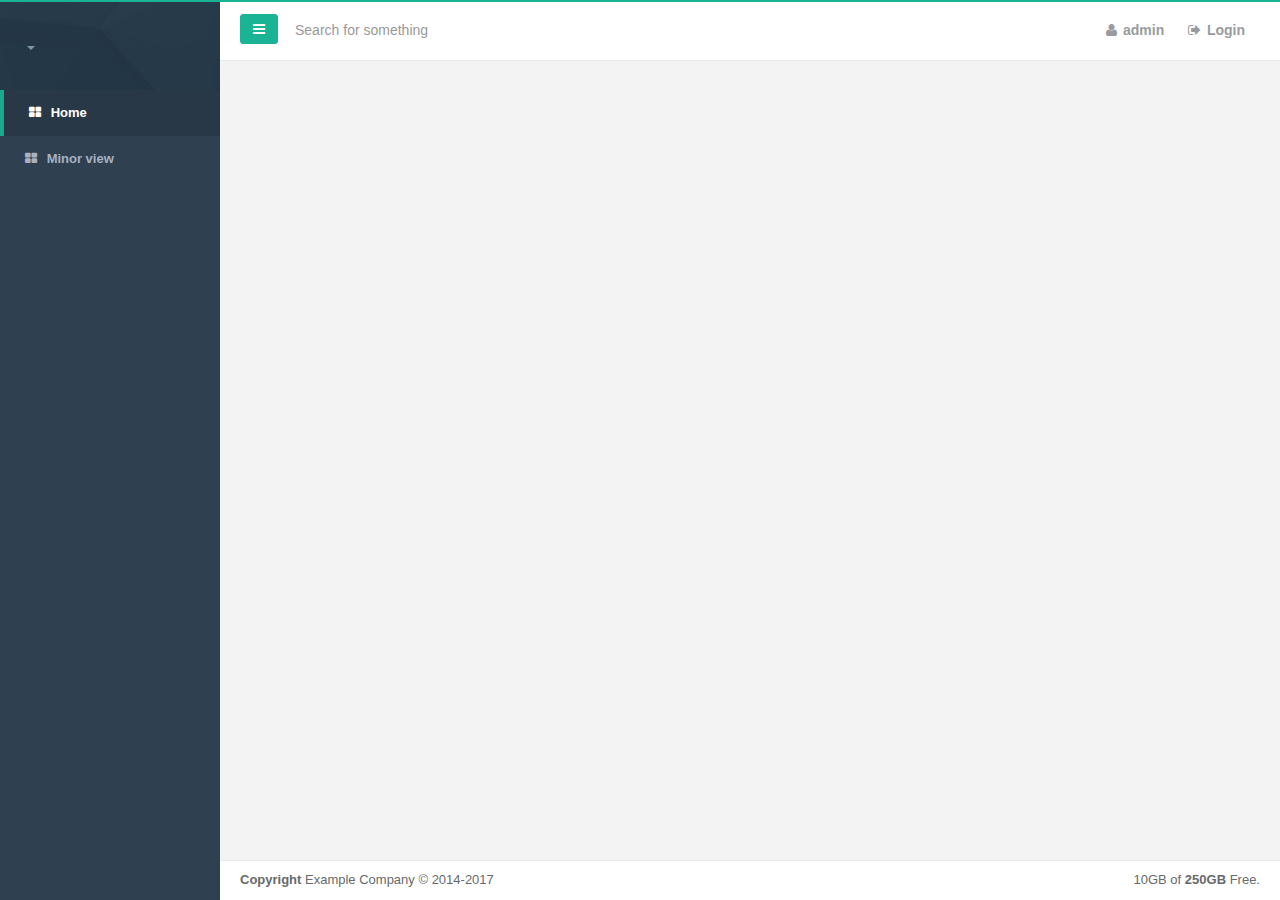
==== index.html @ 2850ce8e "161121" ====
<!doctype html>
<html lang="en">
<head>

<script src="https://apis.google.com/js/platform.js" async defer></script>
<link href="css/plugins/datapicker/datepicker3.css" rel="stylesheet">
    <meta charset="utf-8">
	<meta http-equiv="X-UA-Compatible" content="IE=edge">
    

    <title>CRM | Main view</title>

    <link href="css/bootstrap.min.css" rel="stylesheet">
    <link href="font-awesome/css/font-awesome.css" rel="stylesheet">

    <link href="css/animate.css" rel="stylesheet">
    <link href="css/style.css" rel="stylesheet">
</head>

<body>

<div id="wrapper">
    <nav class="navbar-default navbar-static-side" role="navigation">
        <div class="sidebar-collapse">
            <ul class="nav metismenu" id="side-menu">
                <li class="nav-header">
                    <div class="dropdown profile-element">
                            <a data-toggle="dropdown" class="dropdown-toggle" href="#">
                            <span class="clear"> <span class="block m-t-xs"> <strong class="font-bold" id="userName"></strong>
                             </span> <span class="text-muted text-xs block" id="eMail"> <b class="caret"></b></span> </span> </a>
                            <ul class="dropdown-menu animated fadeInRight m-t-xs">
                                <li id="signButton1"><a data-toggle="modal" data-target="#myModal">Login</a></li>
                            </ul>
                    </div>
                    <div class="logo-element">
                        CRM
                    </div>
                </li>
                <li class="active">
                    <a onclick="main()"><i class="fa fa-th-large"></i> <span class="nav-label">Home</span></a>
                </li>
                <li>
                    <a onclick="minor()"><i class="fa fa-th-large"></i> <span class="nav-label">Minor view</span> </a>
                </li>
            </ul>

        </div>
    </nav>

    <div id="page-wrapper" class="gray-bg">
        <div class="row border-bottom">
            <nav class="navbar navbar-static-top white-bg" role="navigation" style="margin-bottom: 0">
                <div class="navbar-header">
                    <a class="navbar-minimalize minimalize-styl-2 btn btn-primary " href="#"><i class="fa fa-bars"></i> </a>
                    <form role="search" class="navbar-form-custom" method="post" action="#">
                        <div class="form-group">
                            <input type="text" placeholder="Search for something" class="form-control" name="top-search" id="top-search">
                        </div>
                    </form>
                </div>
                <ul class="nav navbar-top-links navbar-right">
                	<li id="adminButton">
                		<a onclick="admin()">
                			<i class="fa fa-user"></i>admin
                		</a>
                	</li>
                    <li id="signButton">
                        <a data-toggle="modal" data-target="#myModal" id="signButton">
                        	<i class="fa fa-sign-out"></i>Login
                        </a>
                    </li>
                </ul>
            </nav>
        </div>
        <div class="wrapper wrapper-content animated fadeInRight">
            <div id="bodyPage"></div>
        </div>
        <div class="footer">
            <div class="pull-right">
                10GB of <strong>250GB</strong> Free.
            </div>
            <div>
                <strong>Copyright</strong> Example Company &copy; 2014-2017
            </div>
        </div>
		<div id="snackbar">로그아웃 되었습니다.</div>
    </div>
    
  <!-- Login Modal -->
  <div class="modal fade" id="myModal" role="dialog">
    <div class="modal-dialog">
      <!-- Modal content-->
      <div class="modal-content">
        <div class="modal-header">
          <button type="button" class="close" data-dismiss="modal">&times;</button>
          <h4 class="modal-title">Login</h4>
        </div>
		  <div class="middle-box text-center loginscreen animated fadeInDown">
		      <div>
		          <div>
		              <h1 class="logo-name glyphicon glyphicon-info-sign"></h1>
		          </div>
		          <h3>Welcome to CRM</h3>
	              <button onclick="signIn()" class="btn btn-primary block full-width m-b"><i class="fa fa-google"></i>oogle Login</button>
		      </div>
		  </div>
	      <div class="modal-footer">
	        <button type="button" class="btn btn-default" data-dismiss="modal">Close</button>
	      </div>
      </div>
      
    </div>
  </div>
  
  <!-- Register Modal -->
  
  <div class="modal fade" id="myModal1" role="dialog">
    <div class="modal-dialog">
      <!-- Modal content-->
      
      <div class="modal-content">
        <div class="modal-header">
          <button type="button" class="close" data-dismiss="modal">&times;</button>
          <h4 class="modal-title">Register</h4>
        </div>
		  <div id="modal-body" class="middle-box text-center loginscreen  animated fadeInDown">
        <div>
            <form id="registerForm" class="m-t" role="form">
            	<div class="form-group">
                    <img id="profileImg" class="img-circle" src="" />
                </div>
                <div class="form-group">
                    <input id="usernameInput" type="text" class="form-control" placeholder="이름" readonly>
                </div>
                <div class="form-group">
                    <input id="emailInput" type="email" class="form-control" placeholder="이메일" readonly>
                </div>
                <div class="form-group">
                    <input id="nickname" type="text" class="form-control" placeholder="사내닉네임" required>
                </div>
			 	<div class="form-group">
			 	<div class="btn-group">
			 		<input id="department" type="text" class="form-control" placeholder="부서(*)"  required>
					<button data-toggle="dropdown" class="btn btn-default dropdown-toggle">선택 <span class="caret"></span></button>
                    <ul id="department1" class="dropdown-menu">
                        <li><a id="departmentList"></a></li>
                    </ul>			 		
                </div>
                </div>
                <div class="form-group">
                <div class="btn-group">
			 		<input id="job" type="text" class="form-control" placeholder="직책(*)"  required>
			 		<button data-toggle="dropdown" class="btn btn-default dropdown-toggle">선택 <span class="caret"></span></button>
                    <ul id="job1" class="dropdown-menu">
                        <li><a id="jobList"></a></li>
                    </ul>
                </div>
                </div>
                <div class="form-group">
                    <input id="extension" type="text" class="form-control" placeholder="내선번호(*)" required>
                </div>
                <div class="form-group">
                    <input id="phone" type="text" class="form-control" data-mask="(999) 9999-9999" placeholder="휴대전화(*)" required>
                </div>
                <div class="form-group">
                    <input id="call" type="text" class="form-control" data-mask="(999) 9999-9999" placeholder="전화번호(*)" required>
                </div>
                <div class="form-group">
                    <input id="emergency" type="text" class="form-control" data-mask="(999) 9999-9999" placeholder="비상연락처">
                </div>
                <div class="form-group">
                   	<input type="text" class="form-control" id="sample6_address" placeholder="주소">
					<input type="text" class="w-150 form-control" id="sample6_address2" placeholder="상세주소">
					<button id="address" onclick="sample6_execDaumPostcode()" class="btn btn-default" type="button">
					<i class="fa fa-search"></i>&nbsp;&nbsp;주소검색</button>
                </div>
                <div class="form-group" id="data_1">
				    <div class="input-group date" id="calendar">
				        <span class="input-group-addon"><i class="fa fa-calendar"></i></span><input id="join" type="text" class="form-control" value="03/04/2014">
				    </div>
				</div>
                <div class="form-group">
                    <div class="btn-group">
                       <button data-toggle="dropdown" class="w-150 btn btn-default dropdown-toggle">년도 <span class="caret"></span></button>
                       <ul id="year" class="dropdown-menu">
                           <li><a href="#"></a></li>
                       </ul>
                   </div>
                   <div class="btn-group">
                       <button data-toggle="dropdown" class="btn btn-default dropdown-toggle">월 <span class="caret"></span></button>
                       <ul id="month" class="dropdown-menu">
                           <li><a href="#"></a></li>
                       </ul>
                   </div>
                   <div class="btn-group">
                       <button data-toggle="dropdown" class="btn btn-default dropdown-toggle">일 <span class="caret"></span></button>
                       <ul id="day" class="dropdown-menu">
                           <li><a href="#"></a></li>
                       </ul>
                   </div>
                </div>
                <input type="button" id="registerBtn" class="btn btn-primary block full-width m-b" value="Register">
            </form>
        </div>
    </div>
	      <div class="modal-footer">
	        <button type="button" class="btn btn-default" data-dismiss="modal">Close</button>
	      </div>
      </div>
      
    </div>
  </div>
</div>


<!-- Mainly scripts -->
<script src="js/jquery-2.1.1.js"></script>
<script src="js/bootstrap.min.js"></script>
<script src="js/plugins/metisMenu/jquery.metisMenu.js"></script>
<script src="js/plugins/pace/pace.min.js"></script>
<script src="js/plugins/slimscroll/jquery.slimscroll.min.js"></script>
<script src="js/jquery-ui.custom.min.js"></script>
<script src="js/jquery-ui-1.10.4.min.js"></script>

<!-- Custom and plugin javascript -->
<script src="js/inspinia.js"></script>
<script src="js/plugins/pace/pace.min.js"></script>

<!-- datepicker -->
<script src="js/plugins/datapicker/bootstrap-datepicker.js"></script>

<!-- Date range use moment.js same as full calendar plugin -->
<script src="js/plugins/fullcalendar/moment.min.js"></script>

<!-- Date range picker -->
<script src="js/plugins/daterangepicker/daterangepicker.js"></script>

<script type="text/javascript">
$('#data_1 .input-group.date').datepicker({
    todayBtn: "linked",
    keyboardNavigation: false,
    forceParse: false,
    calendarWeeks: true,
    autoclose: true
});

$('input[name="daterange"]').daterangepicker();
</script>

<script src="https://www.gstatic.com/firebasejs/3.6.0/firebase.js"></script>
<script>
  // Initialize Firebase
  var config = {
    apiKey: "AIzaSyBSXRDrVzqppOGW-eZZN5IyHdeZcKjUxR8",
    authDomain: "crmapp-32675.firebaseapp.com",
    databaseURL: "https://crmapp-32675.firebaseio.com",
    storageBucket: "crmapp-32675.appspot.com",
    messagingSenderId: "805712434179"
  };
  firebase.initializeApp(config);
</script>

<!-- daum 주소찾기 -->
<script src="https://spi.maps.daum.net/imap/map_js_init/postcode.v2.js"></script>

<!-- input mask -->
<script src="js/plugins/jasny/jasny-bootstrap.min.js"></script>
</body>
</html>
---- css/plugins/datapicker/datepicker3.css ----
/*!
 * Datepicker for Bootstrap
 *
 * Copyright 2012 Stefan Petre
 * Improvements by Andrew Rowls
 * Licensed under the Apache License v2.0
 * http://www.apache.org/licenses/LICENSE-2.0
 *
 */
.datepicker {
  padding: 4px;
  border-radius: 4px;
  direction: ltr;
  /*.dow {
		border-top: 1px solid #ddd !important;
	}*/
}
.datepicker-inline {
  width: 220px;
}
.datepicker.datepicker-rtl {
  direction: rtl;
}
.datepicker.datepicker-rtl table tr td span {
  float: right;
}
.datepicker-dropdown {
  top: 0;
  left: 0;
}
.datepicker-dropdown:before {
  content: '';
  display: inline-block;
  border-left: 7px solid transparent;
  border-right: 7px solid transparent;
  border-bottom: 7px solid #ccc;
  border-top: 0;
  border-bottom-color: rgba(0, 0, 0, 0.2);
  position: absolute;
}
.datepicker-dropdown:after {
  content: '';
  display: inline-block;
  border-left: 6px solid transparent;
  border-right: 6px solid transparent;
  border-bottom: 6px solid #fff;
  border-top: 0;
  position: absolute;
}
.datepicker-dropdown.datepicker-orient-left:before {
  left: 6px;
}
.datepicker-dropdown.datepicker-orient-left:after {
  left: 7px;
}
.datepicker-dropdown.datepicker-orient-right:before {
  right: 6px;
}
.datepicker-dropdown.datepicker-orient-right:after {
  right: 7px;
}
.datepicker-dropdown.datepicker-orient-top:before {
  top: -7px;
}
.datepicker-dropdown.datepicker-orient-top:after {
  top: -6px;
}
.datepicker-dropdown.datepicker-orient-bottom:before {
  bottom: -7px;
  border-bottom: 0;
  border-top: 7px solid #999;
}
.datepicker-dropdown.datepicker-orient-bottom:after {
  bottom: -6px;
  border-bottom: 0;
  border-top: 6px solid #fff;
}
.datepicker > div {
  display: none;
}
.datepicker.days div.datepicker-days {
  display: block;
}
.datepicker.months div.datepicker-months {
  display: block;
}
.datepicker.years div.datepicker-years {
  display: block;
}
.datepicker table {
  margin: 0;
  -webkit-touch-callout: none;
  -webkit-user-select: none;
  -khtml-user-select: none;
  -moz-user-select: none;
  -ms-user-select: none;
  user-select: none;
}
.datepicker table tr td,
.datepicker table tr th {
  text-align: center;
  width: 30px;
  height: 30px;
  border-radius: 4px;
  border: none;
}
.table-striped .datepicker table tr td,
.table-striped .datepicker table tr th {
  background-color: transparent;
}
.datepicker table tr td.day:hover,
.datepicker table tr td.day.focused {
  background: #eeeeee;
  cursor: pointer;
}
.datepicker table tr td.old,
.datepicker table tr td.new {
  color: #999999;
}
.datepicker table tr td.disabled,
.datepicker table tr td.disabled:hover {
  background: none;
  color: #999999;
  cursor: default;
}
.datepicker table tr td.today,
.datepicker table tr td.today:hover,
.datepicker table tr td.today.disabled,
.datepicker table tr td.today.disabled:hover {
  color: #000000;
  background-color: #ffdb99;
  border-color: #ffb733;
}
.datepicker table tr td.today:hover,
.datepicker table tr td.today:hover:hover,
.datepicker table tr td.today.disabled:hover,
.datepicker table tr td.today.disabled:hover:hover,
.datepicker table tr td.today:focus,
.datepicker table tr td.today:hover:focus,
.datepicker table tr td.today.disabled:focus,
.datepicker table tr td.today.disabled:hover:focus,
.datepicker table tr td.today:active,
.datepicker table tr td.today:hover:active,
.datepicker table tr td.today.disabled:active,
.datepicker table tr td.today.disabled:hover:active,
.datepicker table tr td.today.active,
.datepicker table tr td.today:hover.active,
.datepicker table tr td.today.disabled.active,
.datepicker table tr td.today.disabled:hover.active,
.open .dropdown-toggle.datepicker table tr td.today,
.open .dropdown-toggle.datepicker table tr td.today:hover,
.open .dropdown-toggle.datepicker table tr td.today.disabled,
.open .dropdown-toggle.datepicker table tr td.today.disabled:hover {
  color: #000000;
  background-color: #ffcd70;
  border-color: #f59e00;
}
.datepicker table tr td.today:active,
.datepicker table tr td.today:hover:active,
.datepicker table tr td.today.disabled:active,
.datepicker table tr td.today.disabled:hover:active,
.datepicker table tr td.today.active,
.datepicker table tr td.today:hover.active,
.datepicker table tr td.today.disabled.active,
.datepicker table tr td.today.disabled:hover.active,
.open .dropdown-toggle.datepicker table tr td.today,
.open .dropdown-toggle.datepicker table tr td.today:hover,
.open .dropdown-toggle.datepicker table tr td.today.disabled,
.open .dropdown-toggle.datepicker table tr td.today.disabled:hover {
  background-image: none;
}
.datepicker table tr td.today.disabled,
.datepicker table tr td.today:hover.disabled,
.datepicker table tr td.today.disabled.disabled,
.datepicker table tr td.today.disabled:hover.disabled,
.datepicker table tr td.today[disabled],
.datepicker table tr td.today:hover[disabled],
.datepicker table tr td.today.disabled[disabled],
.datepicker table tr td.today.disabled:hover[disabled],
fieldset[disabled] .datepicker table tr td.today,
fieldset[disabled] .datepicker table tr td.today:hover,
fieldset[disabled] .datepicker table tr td.today.disabled,
fieldset[disabled] .datepicker table tr td.today.disabled:hover,
.datepicker table tr td.today.disabled:hover,
.datepicker table tr td.today:hover.disabled:hover,
.datepicker table tr td.today.disabled.disabled:hover,
.datepicker table tr td.today.disabled:hover.disabled:hover,
.datepicker table tr td.today[disabled]:hover,
.datepicker table tr td.today:hover[disabled]:hover,
.datepicker table tr td.today.disabled[disabled]:hover,
.datepicker table tr td.today.disabled:hover[disabled]:hover,
fieldset[disabled] .datepicker table tr td.today:hover,
fieldset[disabled] .datepicker table tr td.today:hover:hover,
fieldset[disabled] .datepicker table tr td.today.disabled:hover,
fieldset[disabled] .datepicker table tr td.today.disabled:hover:hover,
.datepicker table tr td.today.disabled:focus,
.datepicker table tr td.today:hover.disabled:focus,
.datepicker table tr td.today.disabled.disabled:focus,
.datepicker table tr td.today.disabled:hover.disabled:focus,
.datepicker table tr td.today[disabled]:focus,
.datepicker table tr td.today:hover[disabled]:focus,
.datepicker table tr td.today.disabled[disabled]:focus,
.datepicker table tr td.today.disabled:hover[disabled]:focus,
fieldset[disabled] .datepicker table tr td.today:focus,
fieldset[disabled] .datepicker table tr td.today:hover:focus,
fieldset[disabled] .datepicker table tr td.today.disabled:focus,
fieldset[disabled] .datepicker table tr td.today.disabled:hover:focus,
.datepicker table tr td.today.disabled:active,
.datepicker table tr td.today:hover.disabled:active,
.datepicker table tr td.today.disabled.disabled:active,
.datepicker table tr td.today.disabled:hover.disabled:active,
.datepicker table tr td.today[disabled]:active,
.datepicker table tr td.today:hover[disabled]:active,
.datepicker table tr td.today.disabled[disabled]:active,
.datepicker table tr td.today.disabled:hover[disabled]:active,
fieldset[disabled] .datepicker table tr td.today:active,
fieldset[disabled] .datepicker table tr td.today:hover:active,
fieldset[disabled] .datepicker table tr td.today.disabled:active,
fieldset[disabled] .datepicker table tr td.today.disabled:hover:active,
.datepicker table tr td.today.disabled.active,
.datepicker table tr td.today:hover.disabled.active,
.datepicker table tr td.today.disabled.disabled.active,
.datepicker table tr td.today.disabled:hover.disabled.active,
.datepicker table tr td.today[disabled].active,
.datepicker table tr td.today:hover[disabled].active,
.datepicker table tr td.today.disabled[disabled].active,
.datepicker table tr td.today.disabled:hover[disabled].active,
fieldset[disabled] .datepicker table tr td.today.active,
fieldset[disabled] .datepicker table tr td.today:hover.active,
fieldset[disabled] .datepicker table tr td.today.disabled.active,
fieldset[disabled] .datepicker table tr td.today.disabled:hover.active {
  background-color: #ffdb99;
  border-color: #ffb733;
}
.datepicker table tr td.today:hover:hover {
  color: #000;
}
.datepicker table tr td.today.active:hover {
  color: #fff;
}
.datepicker table tr td.range,
.datepicker table tr td.range:hover,
.datepicker table tr td.range.disabled,
.datepicker table tr td.range.disabled:hover {
  background: #eeeeee;
  border-radius: 0;
}
.datepicker table tr td.range.today,
.datepicker table tr td.range.today:hover,
.datepicker table tr td.range.today.disabled,
.datepicker table tr td.range.today.disabled:hover {
  color: #000000;
  background-color: #f7ca77;
  border-color: #f1a417;
  border-radius: 0;
}
.datepicker table tr td.range.today:hover,
.datepicker table tr td.range.today:hover:hover,
.datepicker table tr td.range.today.disabled:hover,
.datepicker table tr td.range.today.disabled:hover:hover,
.datepicker table tr td.range.today:focus,
.datepicker table tr td.range.today:hover:focus,
.datepicker table tr td.range.today.disabled:focus,
.datepicker table tr td.range.today.disabled:hover:focus,
.datepicker table tr td.range.today:active,
.datepicker table tr td.range.today:hover:active,
.datepicker table tr td.range.today.disabled:active,
.datepicker table tr td.range.today.disabled:hover:active,
.datepicker table tr td.range.today.active,
.datepicker table tr td.range.today:hover.active,
.datepicker table tr td.range.today.disabled.active,
.datepicker table tr td.range.today.disabled:hover.active,
.open .dropdown-toggle.datepicker table tr td.range.today,
.open .dropdown-toggle.datepicker table tr td.range.today:hover,
.open .dropdown-toggle.datepicker table tr td.range.today.disabled,
.open .dropdown-toggle.datepicker table tr td.range.today.disabled:hover {
  color: #000000;
  background-color: #f4bb51;
  border-color: #bf800c;
}
.datepicker table tr td.range.today:active,
.datepicker table tr td.range.today:hover:active,
.datepicker table tr td.range.today.disabled:active,
.datepicker table tr td.range.today.disabled:hover:active,
.datepicker table tr td.range.today.active,
.datepicker table tr td.range.today:hover.active,
.datepicker table tr td.range.today.disabled.active,
.datepicker table tr td.range.today.disabled:hover.active,
.open .dropdown-toggle.datepicker table tr td.range.today,
.open .dropdown-toggle.datepicker table tr td.range.today:hover,
.open .dropdown-toggle.datepicker table tr td.range.today.disabled,
.open .dropdown-toggle.datepicker table tr td.range.today.disabled:hover {
  background-image: none;
}
.datepicker table tr td.range.today.disabled,
.datepicker table tr td.range.today:hover.disabled,
.datepicker table tr td.range.today.disabled.disabled,
.datepicker table tr td.range.today.disabled:hover.disabled,
.datepicker table tr td.range.today[disabled],
.datepicker table tr td.range.today:hover[disabled],
.datepicker table tr td.range.today.disabled[disabled],
.datepicker table tr td.range.today.disabled:hover[disabled],
fieldset[disabled] .datepicker table tr td.range.today,
fieldset[disabled] .datepicker table tr td.range.today:hover,
fieldset[disabled] .datepicker table tr td.range.today.disabled,
fieldset[disabled] .datepicker table tr td.range.today.disabled:hover,
.datepicker table tr td.range.today.disabled:hover,
.datepicker table tr td.range.today:hover.disabled:hover,
.datepicker table tr td.range.today.disabled.disabled:hover,
.datepicker table tr td.range.today.disabled:hover.disabled:hover,
.datepicker table tr td.range.today[disabled]:hover,
.datepicker table tr td.range.today:hover[disabled]:hover,
.datepicker table tr td.range.today.disabled[disabled]:hover,
.datepicker table tr td.range.today.disabled:hover[disabled]:hover,
fieldset[disabled] .datepicker table tr td.range.today:hover,
fieldset[disabled] .datepicker table tr td.range.today:hover:hover,
fieldset[disabled] .datepicker table tr td.range.today.disabled:hover,
fieldset[disabled] .datepicker table tr td.range.today.disabled:hover:hover,
.datepicker table tr td.range.today.disabled:focus,
.datepicker table tr td.range.today:hover.disabled:focus,
.datepicker table tr td.range.today.disabled.disabled:focus,
.datepicker table tr td.range.today.disabled:hover.disabled:focus,
.datepicker table tr td.range.today[disabled]:focus,
.datepicker table tr td.range.today:hover[disabled]:focus,
.datepicker table tr td.range.today.disabled[disabled]:focus,
.datepicker table tr td.range.today.disabled:hover[disabled]:focus,
fieldset[disabled] .datepicker table tr td.range.today:focus,
fieldset[disabled] .datepicker table tr td.range.today:hover:focus,
fieldset[disabled] .datepicker table tr td.range.today.disabled:focus,
fieldset[disabled] .datepicker table tr td.range.today.disabled:hover:focus,
.datepicker table tr td.range.today.disabled:active,
.datepicker table tr td.range.today:hover.disabled:active,
.datepicker table tr td.range.today.disabled.disabled:active,
.datepicker table tr td.range.today.disabled:hover.disabled:active,
.datepicker table tr td.range.today[disabled]:active,
.datepicker table tr td.range.today:hover[disabled]:active,
.datepicker table tr td.range.today.disabled[disabled]:active,
.datepicker table tr td.range.today.disabled:hover[disabled]:active,
fieldset[disabled] .datepicker table tr td.range.today:active,
fieldset[disabled] .datepicker table tr td.range.today:hover:active,
fieldset[disabled] .datepicker table tr td.range.today.disabled:active,
fieldset[disabled] .datepicker table tr td.range.today.disabled:hover:active,
.datepicker table tr td.range.today.disabled.active,
.datepicker table tr td.range.today:hover.disabled.active,
.datepicker table tr td.range.today.disabled.disabled.active,
.datepicker table tr td.range.today.disabled:hover.disabled.active,
.datepicker table tr td.range.today[disabled].active,
.datepicker table tr td.range.today:hover[disabled].active,
.datepicker table tr td.range.today.disabled[disabled].active,
.datepicker table tr td.range.today.disabled:hover[disabled].active,
fieldset[disabled] .datepicker table tr td.range.today.active,
fieldset[disabled] .datepicker table tr td.range.today:hover.active,
fieldset[disabled] .datepicker table tr td.range.today.disabled.active,
fieldset[disabled] .datepicker table tr td.range.today.disabled:hover.active {
  background-color: #f7ca77;
  border-color: #f1a417;
}
.datepicker table tr td.selected,
.datepicker table tr td.selected:hover,
.datepicker table tr td.selected.disabled,
.datepicker table tr td.selected.disabled:hover {
  color: #ffffff;
  background-color: #999999;
  border-color: #555555;
  text-shadow: 0 -1px 0 rgba(0, 0, 0, 0.25);
}
.datepicker table tr td.selected:hover,
.datepicker table tr td.selected:hover:hover,
.datepicker table tr td.selected.disabled:hover,
.datepicker table tr td.selected.disabled:hover:hover,
.datepicker table tr td.selected:focus,
.datepicker table tr td.selected:hover:focus,
.datepicker table tr td.selected.disabled:focus,
.datepicker table tr td.selected.disabled:hover:focus,
.datepicker table tr td.selected:active,
.datepicker table tr td.selected:hover:active,
.datepicker table tr td.selected.disabled:active,
.datepicker table tr td.selected.disabled:hover:active,
.datepicker table tr td.selected.active,
.datepicker table tr td.selected:hover.active,
.datepicker table tr td.selected.disabled.active,
.datepicker table tr td.selected.disabled:hover.active,
.open .dropdown-toggle.datepicker table tr td.selected,
.open .dropdown-toggle.datepicker table tr td.selected:hover,
.open .dropdown-toggle.datepicker table tr td.selected.disabled,
.open .dropdown-toggle.datepicker table tr td.selected.disabled:hover {
  color: #ffffff;
  background-color: #858585;
  border-color: #373737;
}
.datepicker table tr td.selected:active,
.datepicker table tr td.selected:hover:active,
.datepicker table tr td.selected.disabled:active,
.datepicker table tr td.selected.disabled:hover:active,
.datepicker table tr td.selected.active,
.datepicker table tr td.selected:hover.active,
.datepicker table tr td.selected.disabled.active,
.datepicker table tr td.selected.disabled:hover.active,
.open .dropdown-toggle.datepicker table tr td.selected,
.open .dropdown-toggle.datepicker table tr td.selected:hover,
.open .dropdown-toggle.datepicker table tr td.selected.disabled,
.open .dropdown-toggle.datepicker table tr td.selected.disabled:hover {
  background-image: none;
}
.datepicker table tr td.selected.disabled,
.datepicker table tr td.selected:hover.disabled,
.datepicker table tr td.selected.disabled.disabled,
.datepicker table tr td.selected.disabled:hover.disabled,
.datepicker table tr td.selected[disabled],
.datepicker table tr td.selected:hover[disabled],
.datepicker table tr td.selected.disabled[disabled],
.datepicker table tr td.selected.disabled:hover[disabled],
fieldset[disabled] .datepicker table tr td.selected,
fieldset[disabled] .datepicker table tr td.selected:hover,
fieldset[disabled] .datepicker table tr td.selected.disabled,
fieldset[disabled] .datepicker table tr td.selected.disabled:hover,
.datepicker table tr td.selected.disabled:hover,
.datepicker table tr td.selected:hover.disabled:hover,
.datepicker table tr td.selected.disabled.disabled:hover,
.datepicker table tr td.selected.disabled:hover.disabled:hover,
.datepicker table tr td.selected[disabled]:hover,
.datepicker table tr td.selected:hover[disabled]:hover,
.datepicker table tr td.selected.disabled[disabled]:hover,
.datepicker table tr td.selected.disabled:hover[disabled]:hover,
fieldset[disabled] .datepicker table tr td.selected:hover,
fieldset[disabled] .datepicker table tr td.selected:hover:hover,
fieldset[disabled] .datepicker table tr td.selected.disabled:hover,
fieldset[disabled] .datepicker table tr td.selected.disabled:hover:hover,
.datepicker table tr td.selected.disabled:focus,
.datepicker table tr td.selected:hover.disabled:focus,
.datepicker table tr td.selected.disabled.disabled:focus,
.datepicker table tr td.selected.disabled:hover.disabled:focus,
.datepicker table tr td.selected[disabled]:focus,
.datepicker table tr td.selected:hover[disabled]:focus,
.datepicker table tr td.selected.disabled[disabled]:focus,
.datepicker table tr td.selected.disabled:hover[disabled]:focus,
fieldset[disabled] .datepicker table tr td.selected:focus,
fieldset[disabled] .datepicker table tr td.selected:hover:focus,
fieldset[disabled] .datepicker table tr td.selected.disabled:focus,
fieldset[disabled] .datepicker table tr td.selected.disabled:hover:focus,
.datepicker table tr td.selected.disabled:active,
.datepicker table tr td.selected:hover.disabled:active,
.datepicker table tr td.selected.disabled.disabled:active,
.datepicker table tr td.selected.disabled:hover.disabled:active,
.datepicker table tr td.selected[disabled]:active,
.datepicker table tr td.selected:hover[disabled]:active,
.datepicker table tr td.selected.disabled[disabled]:active,
.datepicker table tr td.selected.disabled:hover[disabled]:active,
fieldset[disabled] .datepicker table tr td.selected:active,
fieldset[disabled] .datepicker table tr td.selected:hover:active,
fieldset[disabled] .datepicker table tr td.selected.disabled:active,
fieldset[disabled] .datepicker table tr td.selected.disabled:hover:active,
.datepicker table tr td.selected.disabled.active,
.datepicker table tr td.selected:hover.disabled.active,
.datepicker table tr td.selected.disabled.disabled.active,
.datepicker table tr td.selected.disabled:hover.disabled.active,
.datepicker table tr td.selected[disabled].active,
.datepicker table tr td.selected:hover[disabled].active,
.datepicker table tr td.selected.disabled[disabled].active,
.datepicker table tr td.selected.disabled:hover[disabled].active,
fieldset[disabled] .datepicker table tr td.selected.active,
fieldset[disabled] .datepicker table tr td.selected:hover.active,
fieldset[disabled] .datepicker table tr td.selected.disabled.active,
fieldset[disabled] .datepicker table tr td.selected.disabled:hover.active {
  background-color: #999999;
  border-color: #555555;
}
.datepicker table tr td.active,
.datepicker table tr td.active:hover,
.datepicker table tr td.active.disabled,
.datepicker table tr td.active.disabled:hover {
  color: #ffffff;
  background-color: #428bca;
  border-color: #357ebd;
  text-shadow: 0 -1px 0 rgba(0, 0, 0, 0.25);
}
.datepicker table tr td.active:hover,
.datepicker table tr td.active:hover:hover,
.datepicker table tr td.active.disabled:hover,
.datepicker table tr td.active.disabled:hover:hover,
.datepicker table tr td.active:focus,
.datepicker table tr td.active:hover:focus,
.datepicker table tr td.active.disabled:focus,
.datepicker table tr td.active.disabled:hover:focus,
.datepicker table tr td.active:active,
.datepicker table tr td.active:hover:active,
.datepicker table tr td.active.disabled:active,
.datepicker table tr td.active.disabled:hover:active,
.datepicker table tr td.active.active,
.datepicker table tr td.active:hover.active,
.datepicker table tr td.active.disabled.active,
.datepicker table tr td.active.disabled:hover.active,
.open .dropdown-toggle.datepicker table tr td.active,
.open .dropdown-toggle.datepicker table tr td.active:hover,
.open .dropdown-toggle.datepicker table tr td.active.disabled,
.open .dropdown-toggle.datepicker table tr td.active.disabled:hover {
  color: #ffffff;
  background-color: #3276b1;
  border-color: #285e8e;
}
.datepicker table tr td.active:active,
.datepicker table tr td.active:hover:active,
.datepicker table tr td.active.disabled:active,
.datepicker table tr td.active.disabled:hover:active,
.datepicker table tr td.active.active,
.datepicker table tr td.active:hover.active,
.datepicker table tr td.active.disabled.active,
.datepicker table tr td.active.disabled:hover.active,
.open .dropdown-toggle.datepicker table tr td.active,
.open .dropdown-toggle.datepicker table tr td.active:hover,
.open .dropdown-toggle.datepicker table tr td.active.disabled,
.open .dropdown-toggle.datepicker table tr td.active.disabled:hover {
  background-image: none;
}
.datepicker table tr td.active.disabled,
.datepicker table tr td.active:hover.disabled,
.datepicker table tr td.active.disabled.disabled,
.datepicker table tr td.active.disabled:hover.disabled,
.datepicker table tr td.active[disabled],
.datepicker table tr td.active:hover[disabled],
.datepicker table tr td.active.disabled[disabled],
.datepicker table tr td.active.disabled:hover[disabled],
fieldset[disabled] .datepicker table tr td.active,
fieldset[disabled] .datepicker table tr td.active:hover,
fieldset[disabled] .datepicker table tr td.active.disabled,
fieldset[disabled] .datepicker table tr td.active.disabled:hover,
.datepicker table tr td.active.disabled:hover,
.datepicker table tr td.active:hover.disabled:hover,
.datepicker table tr td.active.disabled.disabled:hover,
.datepicker table tr td.active.disabled:hover.disabled:hover,
.datepicker table tr td.active[disabled]:hover,
.datepicker table tr td.active:hover[disabled]:hover,
.datepicker table tr td.active.disabled[disabled]:hover,
.datepicker table tr td.active.disabled:hover[disabled]:hover,
fieldset[disabled] .datepicker table tr td.active:hover,
fieldset[disabled] .datepicker table tr td.active:hover:hover,
fieldset[disabled] .datepicker table tr td.active.disabled:hover,
fieldset[disabled] .datepicker table tr td.active.disabled:hover:hover,
.datepicker table tr td.active.disabled:focus,
.datepicker table tr td.active:hover.disabled:focus,
.datepicker table tr td.active.disabled.disabled:focus,
.datepicker table tr td.active.disabled:hover.disabled:focus,
.datepicker table tr td.active[disabled]:focus,
.datepicker table tr td.active:hover[disabled]:focus,
.datepicker table tr td.active.disabled[disabled]:focus,
.datepicker table tr td.active.disabled:hover[disabled]:focus,
fieldset[disabled] .datepicker table tr td.active:focus,
fieldset[disabled] .datepicker table tr td.active:hover:focus,
fieldset[disabled] .datepicker table tr td.active.disabled:focus,
fieldset[disabled] .datepicker table tr td.active.disabled:hover:focus,
.datepicker table tr td.active.disabled:active,
.datepicker table tr td.active:hover.disabled:active,
.datepicker table tr td.active.disabled.disabled:active,
.datepicker table tr td.active.disabled:hover.disabled:active,
.datepicker table tr td.active[disabled]:active,
.datepicker table tr td.active:hover[disabled]:active,
.datepicker table tr td.active.disabled[disabled]:active,
.datepicker table tr td.active.disabled:hover[disabled]:active,
fieldset[disabled] .datepicker table tr td.active:active,
fieldset[disabled] .datepicker table tr td.active:hover:active,
fieldset[disabled] .datepicker table tr td.active.disabled:active,
fieldset[disabled] .datepicker table tr td.active.disabled:hover:active,
.datepicker table tr td.active.disabled.active,
.datepicker table tr td.active:hover.disabled.active,
.datepicker table tr td.active.disabled.disabled.active,
.datepicker table tr td.active.disabled:hover.disabled.active,
.datepicker table tr td.active[disabled].active,
.datepicker table tr td.active:hover[disabled].active,
.datepicker table tr td.active.disabled[disabled].active,
.datepicker table tr td.active.disabled:hover[disabled].active,
fieldset[disabled] .datepicker table tr td.active.active,
fieldset[disabled] .datepicker table tr td.active:hover.active,
fieldset[disabled] .datepicker table tr td.active.disabled.active,
fieldset[disabled] .datepicker table tr td.active.disabled:hover.active {
  background-color: #428bca;
  border-color: #357ebd;
}
.datepicker table tr td span {
  display: block;
  width: 23%;
  height: 54px;
  line-height: 54px;
  float: left;
  margin: 1%;
  cursor: pointer;
  border-radius: 4px;
}
.datepicker table tr td span:hover {
  background: #eeeeee;
}
.datepicker table tr td span.disabled,
.datepicker table tr td span.disabled:hover {
  background: none;
  color: #999999;
  cursor: default;
}
.datepicker table tr td span.active,
.datepicker table tr td span.active:hover,
.datepicker table tr td span.active.disabled,
.datepicker table tr td span.active.disabled:hover {
  color: #ffffff;
  background-color: #428bca;
  border-color: #357ebd;
  text-shadow: 0 -1px 0 rgba(0, 0, 0, 0.25);
}
.datepicker table tr td span.active:hover,
.datepicker table tr td span.active:hover:hover,
.datepicker table tr td span.active.disabled:hover,
.datepicker table tr td span.active.disabled:hover:hover,
.datepicker table tr td span.active:focus,
.datepicker table tr td span.active:hover:focus,
.datepicker table tr td span.active.disabled:focus,
.datepicker table tr td span.active.disabled:hover:focus,
.datepicker table tr td span.active:active,
.datepicker table tr td span.active:hover:active,
.datepicker table tr td span.active.disabled:active,
.datepicker table tr td span.active.disabled:hover:active,
.datepicker table tr td span.active.active,
.datepicker table tr td span.active:hover.active,
.datepicker table tr td span.active.disabled.active,
.datepicker table tr td span.active.disabled:hover.active,
.open .dropdown-toggle.datepicker table tr td span.active,
.open .dropdown-toggle.datepicker table tr td span.active:hover,
.open .dropdown-toggle.datepicker table tr td span.active.disabled,
.open .dropdown-toggle.datepicker table tr td span.active.disabled:hover {
  color: #ffffff;
  background-color: #3276b1;
  border-color: #285e8e;
}
.datepicker table tr td span.active:active,
.datepicker table tr td span.active:hover:active,
.datepicker table tr td span.active.disabled:active,
.datepicker table tr td span.active.disabled:hover:active,
.datepicker table tr td span.active.active,
.datepicker table tr td span.active:hover.active,
.datepicker table tr td span.active.disabled.active,
.datepicker table tr td span.active.disabled:hover.active,
.open .dropdown-toggle.datepicker table tr td span.active,
.open .dropdown-toggle.datepicker table tr td span.active:hover,
.open .dropdown-toggle.datepicker table tr td span.active.disabled,
.open .dropdown-toggle.datepicker table tr td span.active.disabled:hover {
  background-image: none;
}
.datepicker table tr td span.active.disabled,
.datepicker table tr td span.active:hover.disabled,
.datepicker table tr td span.active.disabled.disabled,
.datepicker table tr td span.active.disabled:hover.disabled,
.datepicker table tr td span.active[disabled],
.datepicker table tr td span.active:hover[disabled],
.datepicker table tr td span.active.disabled[disabled],
.datepicker table tr td span.active.disabled:hover[disabled],
fieldset[disabled] .datepicker table tr td span.active,
fieldset[disabled] .datepicker table tr td span.active:hover,
fieldset[disabled] .datepicker table tr td span.active.disabled,
fieldset[disabled] .datepicker table tr td span.active.disabled:hover,
.datepicker table tr td span.active.disabled:hover,
.datepicker table tr td span.active:hover.disabled:hover,
.datepicker table tr td span.active.disabled.disabled:hover,
.datepicker table tr td span.active.disabled:hover.disabled:hover,
.datepicker table tr td span.active[disabled]:hover,
.datepicker table tr td span.active:hover[disabled]:hover,
.datepicker table tr td span.active.disabled[disabled]:hover,
.datepicker table tr td span.active.disabled:hover[disabled]:hover,
fieldset[disabled] .datepicker table tr td span.active:hover,
fieldset[disabled] .datepicker table tr td span.active:hover:hover,
fieldset[disabled] .datepicker table tr td span.active.disabled:hover,
fieldset[disabled] .datepicker table tr td span.active.disabled:hover:hover,
.datepicker table tr td span.active.disabled:focus,
.datepicker table tr td span.active:hover.disabled:focus,
.datepicker table tr td span.active.disabled.disabled:focus,
.datepicker table tr td span.active.disabled:hover.disabled:focus,
.datepicker table tr td span.active[disabled]:focus,
.datepicker table tr td span.active:hover[disabled]:focus,
.datepicker table tr td span.active.disabled[disabled]:focus,
.datepicker table tr td span.active.disabled:hover[disabled]:focus,
fieldset[disabled] .datepicker table tr td span.active:focus,
fieldset[disabled] .datepicker table tr td span.active:hover:focus,
fieldset[disabled] .datepicker table tr td span.active.disabled:focus,
fieldset[disabled] .datepicker table tr td span.active.disabled:hover:focus,
.datepicker table tr td span.active.disabled:active,
.datepicker table tr td span.active:hover.disabled:active,
.datepicker table tr td span.active.disabled.disabled:active,
.datepicker table tr td span.active.disabled:hover.disabled:active,
.datepicker table tr td span.active[disabled]:active,
.datepicker table tr td span.active:hover[disabled]:active,
.datepicker table tr td span.active.disabled[disabled]:active,
.datepicker table tr td span.active.disabled:hover[disabled]:active,
fieldset[disabled] .datepicker table tr td span.active:active,
fieldset[disabled] .datepicker table tr td span.active:hover:active,
fieldset[disabled] .datepicker table tr td span.active.disabled:active,
fieldset[disabled] .datepicker table tr td span.active.disabled:hover:active,
.datepicker table tr td span.active.disabled.active,
.datepicker table tr td span.active:hover.disabled.active,
.datepicker table tr td span.active.disabled.disabled.active,
.datepicker table tr td span.active.disabled:hover.disabled.active,
.datepicker table tr td span.active[disabled].active,
.datepicker table tr td span.active:hover[disabled].active,
.datepicker table tr td span.active.disabled[disabled].active,
.datepicker table tr td span.active.disabled:hover[disabled].active,
fieldset[disabled] .datepicker table tr td span.active.active,
fieldset[disabled] .datepicker table tr td span.active:hover.active,
fieldset[disabled] .datepicker table tr td span.active.disabled.active,
fieldset[disabled] .datepicker table tr td span.active.disabled:hover.active {
  background-color: #428bca;
  border-color: #357ebd;
}
.datepicker table tr td span.old,
.datepicker table tr td span.new {
  color: #999999;
}
.datepicker th.datepicker-switch {
  width: 145px;
}
.datepicker thead tr:first-child th,
.datepicker tfoot tr th {
  cursor: pointer;
}
.datepicker thead tr:first-child th:hover,
.datepicker tfoot tr th:hover {
  background: #eeeeee;
}
.datepicker .cw {
  font-size: 10px;
  width: 12px;
  padding: 0 2px 0 5px;
  vertical-align: middle;
}
.datepicker thead tr:first-child th.cw {
  cursor: default;
  background-color: transparent;
}
.input-group.date .input-group-addon i {
  cursor: pointer;
  width: 16px;
  height: 16px;
}
.input-daterange input {
  text-align: center;
}
.input-daterange input:first-child {
  border-radius: 3px 0 0 3px;
}
.input-daterange input:last-child {
  border-radius: 0 3px 3px 0;
}
.input-daterange .input-group-addon {
  width: auto;
  min-width: 16px;
  padding: 4px 5px;
  font-weight: normal;
  line-height: 1.428571429;
  text-align: center;
  text-shadow: 0 1px 0 #fff;
  vertical-align: middle;
  background-color: #eeeeee;
  border-width: 1px 0;
  margin-left: -5px;
  margin-right: -5px;
}
.datepicker.dropdown-menu {
  position: absolute;
  top: 100%;
  left: 0;
  z-index: 1000;
  float: left;
  display: none;
  min-width: 160px;
  list-style: none;
  background-color: #ffffff;
  border: 1px solid #ccc;
  border: 1px solid rgba(0, 0, 0, 0.2);
  border-radius: 5px;
  -webkit-box-shadow: 0 5px 10px rgba(0, 0, 0, 0.2);
  -moz-box-shadow: 0 5px 10px rgba(0, 0, 0, 0.2);
  box-shadow: 0 5px 10px rgba(0, 0, 0, 0.2);
  -webkit-background-clip: padding-box;
  -moz-background-clip: padding;
  background-clip: padding-box;
  *border-right-width: 2px;
  *border-bottom-width: 2px;
  color: #333333;
  font-family: "Helvetica Neue", Helvetica, Arial, sans-serif;
  font-size: 13px;
  line-height: 1.428571429;
}
.datepicker.dropdown-menu th,
.datepicker.dropdown-menu td {
  padding: 4px 5px;
}
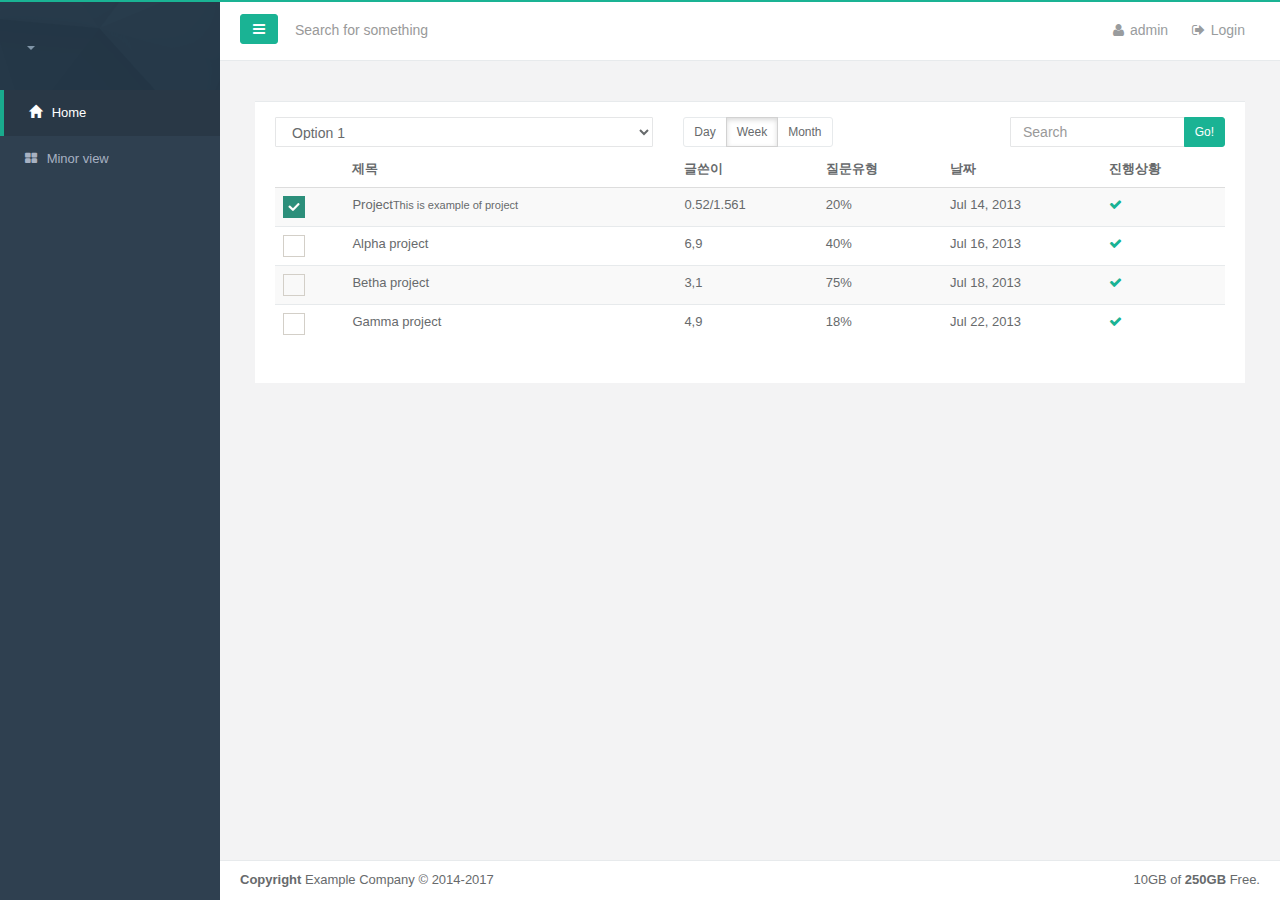
==== commit 375d0ace: "161121" ====
--- a/index.html
+++ b/index.html
@@ -4,6 +4,11 @@
 
 <script src="https://apis.google.com/js/platform.js" async defer></script>
 <link href="css/plugins/datapicker/datepicker3.css" rel="stylesheet">
+
+<!-- Sweet Alert -->
+<link href="css/plugins/sweetalert/sweetalert.css" rel="stylesheet">
+<link href="css/plugins/iCheck/custom.css" rel="stylesheet">
+
     <meta charset="utf-8">
 	<meta http-equiv="X-UA-Compatible" content="IE=edge">
     
@@ -26,10 +31,9 @@
                 <li class="nav-header">
                     <div class="dropdown profile-element">
                             <a data-toggle="dropdown" class="dropdown-toggle" href="#">
-                            <span class="clear"> <span class="block m-t-xs"> <strong class="font-bold" id="userName"></strong>
+                            <span class="clear"> <span class="block m-t-xs"> <span id="userName"></span>
                              </span> <span class="text-muted text-xs block" id="eMail"> <b class="caret"></b></span> </span> </a>
-                            <ul class="dropdown-menu animated fadeInRight m-t-xs">
-                                <li id="signButton1"><a data-toggle="modal" data-target="#myModal">Login</a></li>
+                            <ul class="dropdown-menu animated fadeInRight m-t-xs" id="signButton1">
                             </ul>
                     </div>
                     <div class="logo-element">
@@ -37,7 +41,7 @@
                     </div>
                 </li>
                 <li class="active">
-                    <a onclick="main()"><i class="fa fa-th-large"></i> <span class="nav-label">Home</span></a>
+                    <a onclick="main()"><i class="glyphicon glyphicon-home"></i> <span class="nav-label">Home</span></a>
                 </li>
                 <li>
                     <a onclick="minor()"><i class="fa fa-th-large"></i> <span class="nav-label">Minor view</span> </a>
@@ -73,7 +77,7 @@
             </nav>
         </div>
         <div class="wrapper wrapper-content animated fadeInRight">
-            <div id="bodyPage"></div>
+            <div id="bodyPage" onload="main()"></div>
         </div>
         <div class="footer">
             <div class="pull-right">
@@ -140,19 +144,17 @@
                 </div>
 			 	<div class="form-group">
 			 	<div class="btn-group">
-			 		<input id="department" type="text" class="form-control" placeholder="부서(*)"  required>
+			 		<input id="department" type="text" class="form-control" placeholder="부서(*)" readonly required>
 					<button data-toggle="dropdown" class="btn btn-default dropdown-toggle">선택 <span class="caret"></span></button>
                     <ul id="department1" class="dropdown-menu">
-                        <li><a id="departmentList"></a></li>
                     </ul>			 		
                 </div>
                 </div>
                 <div class="form-group">
                 <div class="btn-group">
-			 		<input id="job" type="text" class="form-control" placeholder="직책(*)"  required>
+			 		<input id="job" type="text" class="form-control" placeholder="직책(*)" readonly required>
 			 		<button data-toggle="dropdown" class="btn btn-default dropdown-toggle">선택 <span class="caret"></span></button>
                     <ul id="job1" class="dropdown-menu">
-                        <li><a id="jobList"></a></li>
                     </ul>
                 </div>
                 </div>
@@ -169,33 +171,33 @@
                     <input id="emergency" type="text" class="form-control" data-mask="(999) 9999-9999" placeholder="비상연락처">
                 </div>
                 <div class="form-group">
-                   	<input type="text" class="form-control" id="sample6_address" placeholder="주소">
+                   	<input type="text" class="form-control" id="sample6_address" placeholder="주소"  readonly>
 					<input type="text" class="w-150 form-control" id="sample6_address2" placeholder="상세주소">
 					<button id="address" onclick="sample6_execDaumPostcode()" class="btn btn-default" type="button">
 					<i class="fa fa-search"></i>&nbsp;&nbsp;주소검색</button>
                 </div>
                 <div class="form-group" id="data_1">
 				    <div class="input-group date" id="calendar">
-				        <span class="input-group-addon"><i class="fa fa-calendar"></i></span><input id="join" type="text" class="form-control" value="03/04/2014">
+				        <span class="input-group-addon"><i class="fa fa-calendar"></i></span><input id="join" type="text" class="form-control" placeholder="입사일" readonly>
 				    </div>
 				</div>
                 <div class="form-group">
                     <div class="btn-group">
-                       <button data-toggle="dropdown" class="w-150 btn btn-default dropdown-toggle">년도 <span class="caret"></span></button>
+                	<input type="text" class="w-50 form-control" id="birth1" placeholder="년" value="" readonly>
+                       <button data-toggle="dropdown" class="w-50 btn btn-default dropdown-toggle" id="year1"> <span class="caret"></span></button>
                        <ul id="year" class="dropdown-menu">
-                           <li><a href="#"></a></li>
                        </ul>
                    </div>
                    <div class="btn-group">
-                       <button data-toggle="dropdown" class="btn btn-default dropdown-toggle">월 <span class="caret"></span></button>
+                	<input type="text" class="w-50 form-control" id="birth2" placeholder="월" value="" readonly>
+                       <button data-toggle="dropdown" class="w-50 btn btn-default dropdown-toggle" id="month1"> <span class="caret"></span></button>
                        <ul id="month" class="dropdown-menu">
-                           <li><a href="#"></a></li>
                        </ul>
                    </div>
                    <div class="btn-group">
-                       <button data-toggle="dropdown" class="btn btn-default dropdown-toggle">일 <span class="caret"></span></button>
+                	<input type="text" class="w-50 form-control" id="birth3" placeholder="일" value="" readonly>
+                       <button data-toggle="dropdown" class="w-50 btn btn-default dropdown-toggle" id="day1"> <span class="caret"></span></button>
                        <ul id="day" class="dropdown-menu">
-                           <li><a href="#"></a></li>
                        </ul>
                    </div>
                 </div>
@@ -210,6 +212,42 @@
       
     </div>
   </div>
+  
+  <!-- Profile Modal -->
+ <div class="modal fade" id="myModal2" role="dialog">
+    <div class="modal-dialog">
+      <!-- Modal content-->
+      <div class="modal-content">
+        <div class="modal-header">
+          <button type="button" class="close" data-dismiss="modal">&times;</button>
+          <h4 class="modal-title">User Info</h4>
+        </div>
+         <div class="contact-box">
+	        <div class="col-sm-4">
+	            <div class="text-center">
+	                <img alt="image" class="img-circle m-t-xs img-responsive" src="" id="modalprofile">
+	                <div class="m-t-xs font-bold" id="modalDepartment"></div>
+	            </div>
+	        </div>
+            <div class="col-sm-8">
+               <h3><strong id="modalName"></strong></h3>
+               <p id="modalAddress"><i class="fa fa-map-marker"></i></p>
+               <p id="modalEmail"><i class="fa fa-envelope"></i></p>
+               <address>
+                   <p id="modalExtension"></p><br>
+                   <p id="modalPhone" title="Phone"></p>
+                   <p id="modalBirth"></p>
+               </address>
+            </div>
+            <div class="clearfix"></div>
+	     <div class="modal-footer">
+  		   <button type="button" class="btn btn-default">Edit</button>
+	       <button type="button" class="btn btn-default" data-dismiss="modal">Close</button>
+   		 </div>
+   	 </div>
+   	 </div>
+  </div>
+</div>
 </div>
 
 
@@ -265,5 +303,14 @@
 
 <!-- input mask -->
 <script src="js/plugins/jasny/jasny-bootstrap.min.js"></script>
+
+<!-- Sweet alert -->
+<script src="js/plugins/sweetalert/sweetalert.min.js"></script>
+
+<!-- iCheck -->
+<script src="js/plugins/iCheck/icheck.min.js"></script>
+
+<!-- Peity -->
+    <script src="js/plugins/peity/jquery.peity.min.js"></script>
 </body>
 </html>
--- a/css/plugins/sweetalert/sweetalert.css
+++ b/css/plugins/sweetalert/sweetalert.css
@@ -0,0 +1,715 @@
+body.stop-scrolling {
+  height: 100%;
+  overflow: hidden; }
+
+.sweet-overlay {
+  background-color: black;
+  /* IE8 */
+  -ms-filter: "progid:DXImageTransform.Microsoft.Alpha(Opacity=40)";
+  /* IE8 */
+  background-color: rgba(0, 0, 0, 0.4);
+  position: fixed;
+  left: 0;
+  right: 0;
+  top: 0;
+  bottom: 0;
+  display: none;
+  z-index: 10000; }
+
+.sweet-alert {
+  background-color: white;
+  font-family: 'Open Sans', 'Helvetica Neue', Helvetica, Arial, sans-serif;
+  width: 478px;
+  padding: 17px;
+  border-radius: 5px;
+  text-align: center;
+  position: fixed;
+  left: 50%;
+  top: 50%;
+  margin-left: -256px;
+  margin-top: -200px;
+  overflow: hidden;
+  display: none;
+  z-index: 99999; }
+  @media all and (max-width: 540px) {
+    .sweet-alert {
+      width: auto;
+      margin-left: 0;
+      margin-right: 0;
+      left: 15px;
+      right: 15px; } }
+  .sweet-alert h2 {
+    color: #575757;
+    font-size: 30px;
+    text-align: center;
+    font-weight: 600;
+    text-transform: none;
+    position: relative;
+    margin: 25px 0;
+    padding: 0;
+    line-height: 40px;
+    display: block; }
+  .sweet-alert p {
+    color: #797979;
+    font-size: 16px;
+    text-align: center;
+    font-weight: 300;
+    position: relative;
+    text-align: inherit;
+    float: none;
+    margin: 0;
+    padding: 0;
+    line-height: normal; }
+  .sweet-alert fieldset {
+    border: none;
+    position: relative; }
+  .sweet-alert .sa-error-container {
+    background-color: #f1f1f1;
+    margin-left: -17px;
+    margin-right: -17px;
+    overflow: hidden;
+    padding: 0 10px;
+    max-height: 0;
+    webkit-transition: padding 0.15s, max-height 0.15s;
+    transition: padding 0.15s, max-height 0.15s; }
+    .sweet-alert .sa-error-container.show {
+      padding: 10px 0;
+      max-height: 100px;
+      webkit-transition: padding 0.2s, max-height 0.2s;
+      transition: padding 0.25s, max-height 0.25s; }
+    .sweet-alert .sa-error-container .icon {
+      display: inline-block;
+      width: 24px;
+      height: 24px;
+      border-radius: 50%;
+      background-color: #ea7d7d;
+      color: white;
+      line-height: 24px;
+      text-align: center;
+      margin-right: 3px; }
+    .sweet-alert .sa-error-container p {
+      display: inline-block; }
+  .sweet-alert .sa-input-error {
+    position: absolute;
+    top: 29px;
+    right: 26px;
+    width: 20px;
+    height: 20px;
+    opacity: 0;
+    -webkit-transform: scale(0.5);
+    transform: scale(0.5);
+    -webkit-transform-origin: 50% 50%;
+    transform-origin: 50% 50%;
+    -webkit-transition: all 0.1s;
+    transition: all 0.1s; }
+    .sweet-alert .sa-input-error::before, .sweet-alert .sa-input-error::after {
+      content: "";
+      width: 20px;
+      height: 6px;
+      background-color: #f06e57;
+      border-radius: 3px;
+      position: absolute;
+      top: 50%;
+      margin-top: -4px;
+      left: 50%;
+      margin-left: -9px; }
+    .sweet-alert .sa-input-error::before {
+      -webkit-transform: rotate(-45deg);
+      transform: rotate(-45deg); }
+    .sweet-alert .sa-input-error::after {
+      -webkit-transform: rotate(45deg);
+      transform: rotate(45deg); }
+    .sweet-alert .sa-input-error.show {
+      opacity: 1;
+      -webkit-transform: scale(1);
+      transform: scale(1); }
+  .sweet-alert input {
+    width: 100%;
+    box-sizing: border-box;
+    border-radius: 3px;
+    border: 1px solid #d7d7d7;
+    height: 43px;
+    margin-top: 10px;
+    margin-bottom: 17px;
+    font-size: 18px;
+    box-shadow: inset 0px 1px 1px rgba(0, 0, 0, 0.06);
+    padding: 0 12px;
+    display: none;
+    -webkit-transition: all 0.3s;
+    transition: all 0.3s; }
+    .sweet-alert input:focus {
+      outline: none;
+      box-shadow: 0px 0px 3px #c4e6f5;
+      border: 1px solid #b4dbed; }
+      .sweet-alert input:focus::-moz-placeholder {
+        transition: opacity 0.3s 0.03s ease;
+        opacity: 0.5; }
+      .sweet-alert input:focus:-ms-input-placeholder {
+        transition: opacity 0.3s 0.03s ease;
+        opacity: 0.5; }
+      .sweet-alert input:focus::-webkit-input-placeholder {
+        transition: opacity 0.3s 0.03s ease;
+        opacity: 0.5; }
+    .sweet-alert input::-moz-placeholder {
+      color: #bdbdbd; }
+    .sweet-alert input:-ms-input-placeholder {
+      color: #bdbdbd; }
+    .sweet-alert input::-webkit-input-placeholder {
+      color: #bdbdbd; }
+  .sweet-alert.show-input input {
+    display: block; }
+  .sweet-alert button {
+    background-color: #AEDEF4;
+    color: white;
+    border: none;
+    box-shadow: none;
+    font-size: 17px;
+    font-weight: 500;
+    -webkit-border-radius: 4px;
+    border-radius: 5px;
+    padding: 10px 32px;
+    margin: 26px 5px 0 5px;
+    cursor: pointer; }
+    .sweet-alert button:focus {
+      outline: none;
+      box-shadow: 0 0 2px rgba(128, 179, 235, 0.5), inset 0 0 0 1px rgba(0, 0, 0, 0.05); }
+    .sweet-alert button:hover {
+      background-color: #a1d9f2; }
+    .sweet-alert button:active {
+      background-color: #81ccee; }
+    .sweet-alert button.cancel {
+      background-color: #D0D0D0; }
+      .sweet-alert button.cancel:hover {
+        background-color: #c8c8c8; }
+      .sweet-alert button.cancel:active {
+        background-color: #b6b6b6; }
+      .sweet-alert button.cancel:focus {
+        box-shadow: rgba(197, 205, 211, 0.8) 0px 0px 2px, rgba(0, 0, 0, 0.0470588) 0px 0px 0px 1px inset !important; }
+    .sweet-alert button::-moz-focus-inner {
+      border: 0; }
+  .sweet-alert[data-has-cancel-button=false] button {
+    box-shadow: none !important; }
+  .sweet-alert[data-has-confirm-button=false][data-has-cancel-button=false] {
+    padding-bottom: 40px; }
+  .sweet-alert .sa-icon {
+    width: 80px;
+    height: 80px;
+    border: 4px solid gray;
+    -webkit-border-radius: 40px;
+    border-radius: 40px;
+    border-radius: 50%;
+    margin: 20px auto;
+    padding: 0;
+    position: relative;
+    box-sizing: content-box; }
+    .sweet-alert .sa-icon.sa-error {
+      border-color: #F27474; }
+      .sweet-alert .sa-icon.sa-error .sa-x-mark {
+        position: relative;
+        display: block; }
+      .sweet-alert .sa-icon.sa-error .sa-line {
+        position: absolute;
+        height: 5px;
+        width: 47px;
+        background-color: #F27474;
+        display: block;
+        top: 37px;
+        border-radius: 2px; }
+        .sweet-alert .sa-icon.sa-error .sa-line.sa-left {
+          -webkit-transform: rotate(45deg);
+          transform: rotate(45deg);
+          left: 17px; }
+        .sweet-alert .sa-icon.sa-error .sa-line.sa-right {
+          -webkit-transform: rotate(-45deg);
+          transform: rotate(-45deg);
+          right: 16px; }
+    .sweet-alert .sa-icon.sa-warning {
+      border-color: #F8BB86; }
+      .sweet-alert .sa-icon.sa-warning .sa-body {
+        position: absolute;
+        width: 5px;
+        height: 47px;
+        left: 50%;
+        top: 10px;
+        -webkit-border-radius: 2px;
+        border-radius: 2px;
+        margin-left: -2px;
+        background-color: #F8BB86; }
+      .sweet-alert .sa-icon.sa-warning .sa-dot {
+        position: absolute;
+        width: 7px;
+        height: 7px;
+        -webkit-border-radius: 50%;
+        border-radius: 50%;
+        margin-left: -3px;
+        left: 50%;
+        bottom: 10px;
+        background-color: #F8BB86; }
+    .sweet-alert .sa-icon.sa-info {
+      border-color: #C9DAE1; }
+      .sweet-alert .sa-icon.sa-info::before {
+        content: "";
+        position: absolute;
+        width: 5px;
+        height: 29px;
+        left: 50%;
+        bottom: 17px;
+        border-radius: 2px;
+        margin-left: -2px;
+        background-color: #C9DAE1; }
+      .sweet-alert .sa-icon.sa-info::after {
+        content: "";
+        position: absolute;
+        width: 7px;
+        height: 7px;
+        border-radius: 50%;
+        margin-left: -3px;
+        top: 19px;
+        background-color: #C9DAE1; }
+    .sweet-alert .sa-icon.sa-success {
+      border-color: #A5DC86; }
+      .sweet-alert .sa-icon.sa-success::before, .sweet-alert .sa-icon.sa-success::after {
+        content: '';
+        -webkit-border-radius: 40px;
+        border-radius: 40px;
+        border-radius: 50%;
+        position: absolute;
+        width: 60px;
+        height: 120px;
+        background: white;
+        -webkit-transform: rotate(45deg);
+        transform: rotate(45deg); }
+      .sweet-alert .sa-icon.sa-success::before {
+        -webkit-border-radius: 120px 0 0 120px;
+        border-radius: 120px 0 0 120px;
+        top: -7px;
+        left: -33px;
+        -webkit-transform: rotate(-45deg);
+        transform: rotate(-45deg);
+        -webkit-transform-origin: 60px 60px;
+        transform-origin: 60px 60px; }
+      .sweet-alert .sa-icon.sa-success::after {
+        -webkit-border-radius: 0 120px 120px 0;
+        border-radius: 0 120px 120px 0;
+        top: -11px;
+        left: 30px;
+        -webkit-transform: rotate(-45deg);
+        transform: rotate(-45deg);
+        -webkit-transform-origin: 0px 60px;
+        transform-origin: 0px 60px; }
+      .sweet-alert .sa-icon.sa-success .sa-placeholder {
+        width: 80px;
+        height: 80px;
+        border: 4px solid rgba(165, 220, 134, 0.2);
+        -webkit-border-radius: 40px;
+        border-radius: 40px;
+        border-radius: 50%;
+        box-sizing: content-box;
+        position: absolute;
+        left: -4px;
+        top: -4px;
+        z-index: 2; }
+      .sweet-alert .sa-icon.sa-success .sa-fix {
+        width: 5px;
+        height: 90px;
+        background-color: white;
+        position: absolute;
+        left: 28px;
+        top: 8px;
+        z-index: 1;
+        -webkit-transform: rotate(-45deg);
+        transform: rotate(-45deg); }
+      .sweet-alert .sa-icon.sa-success .sa-line {
+        height: 5px;
+        background-color: #A5DC86;
+        display: block;
+        border-radius: 2px;
+        position: absolute;
+        z-index: 2; }
+        .sweet-alert .sa-icon.sa-success .sa-line.sa-tip {
+          width: 25px;
+          left: 14px;
+          top: 46px;
+          -webkit-transform: rotate(45deg);
+          transform: rotate(45deg); }
+        .sweet-alert .sa-icon.sa-success .sa-line.sa-long {
+          width: 47px;
+          right: 8px;
+          top: 38px;
+          -webkit-transform: rotate(-45deg);
+          transform: rotate(-45deg); }
+    .sweet-alert .sa-icon.sa-custom {
+      background-size: contain;
+      border-radius: 0;
+      border: none;
+      background-position: center center;
+      background-repeat: no-repeat; }
+
+/*
+ * Animations
+ */
+@-webkit-keyframes showSweetAlert {
+  0% {
+    transform: scale(0.7);
+    -webkit-transform: scale(0.7); }
+  45% {
+    transform: scale(1.05);
+    -webkit-transform: scale(1.05); }
+  80% {
+    transform: scale(0.95);
+    -webkit-transform: scale(0.95); }
+  100% {
+    transform: scale(1);
+    -webkit-transform: scale(1); } }
+
+@keyframes showSweetAlert {
+  0% {
+    transform: scale(0.7);
+    -webkit-transform: scale(0.7); }
+  45% {
+    transform: scale(1.05);
+    -webkit-transform: scale(1.05); }
+  80% {
+    transform: scale(0.95);
+    -webkit-transform: scale(0.95); }
+  100% {
+    transform: scale(1);
+    -webkit-transform: scale(1); } }
+
+@-webkit-keyframes hideSweetAlert {
+  0% {
+    transform: scale(1);
+    -webkit-transform: scale(1); }
+  100% {
+    transform: scale(0.5);
+    -webkit-transform: scale(0.5); } }
+
+@keyframes hideSweetAlert {
+  0% {
+    transform: scale(1);
+    -webkit-transform: scale(1); }
+  100% {
+    transform: scale(0.5);
+    -webkit-transform: scale(0.5); } }
+
+@-webkit-keyframes slideFromTop {
+  0% {
+    top: 0%; }
+  100% {
+    top: 50%; } }
+
+@keyframes slideFromTop {
+  0% {
+    top: 0%; }
+  100% {
+    top: 50%; } }
+
+@-webkit-keyframes slideToTop {
+  0% {
+    top: 50%; }
+  100% {
+    top: 0%; } }
+
+@keyframes slideToTop {
+  0% {
+    top: 50%; }
+  100% {
+    top: 0%; } }
+
+@-webkit-keyframes slideFromBottom {
+  0% {
+    top: 70%; }
+  100% {
+    top: 50%; } }
+
+@keyframes slideFromBottom {
+  0% {
+    top: 70%; }
+  100% {
+    top: 50%; } }
+
+@-webkit-keyframes slideToBottom {
+  0% {
+    top: 50%; }
+  100% {
+    top: 70%; } }
+
+@keyframes slideToBottom {
+  0% {
+    top: 50%; }
+  100% {
+    top: 70%; } }
+
+.showSweetAlert[data-animation=pop] {
+  -webkit-animation: showSweetAlert 0.3s;
+  animation: showSweetAlert 0.3s; }
+
+.showSweetAlert[data-animation=none] {
+  -webkit-animation: none;
+  animation: none; }
+
+.showSweetAlert[data-animation=slide-from-top] {
+  -webkit-animation: slideFromTop 0.3s;
+  animation: slideFromTop 0.3s; }
+
+.showSweetAlert[data-animation=slide-from-bottom] {
+  -webkit-animation: slideFromBottom 0.3s;
+  animation: slideFromBottom 0.3s; }
+
+.hideSweetAlert[data-animation=pop] {
+  -webkit-animation: hideSweetAlert 0.2s;
+  animation: hideSweetAlert 0.2s; }
+
+.hideSweetAlert[data-animation=none] {
+  -webkit-animation: none;
+  animation: none; }
+
+.hideSweetAlert[data-animation=slide-from-top] {
+  -webkit-animation: slideToTop 0.4s;
+  animation: slideToTop 0.4s; }
+
+.hideSweetAlert[data-animation=slide-from-bottom] {
+  -webkit-animation: slideToBottom 0.3s;
+  animation: slideToBottom 0.3s; }
+
+@-webkit-keyframes animateSuccessTip {
+  0% {
+    width: 0;
+    left: 1px;
+    top: 19px; }
+  54% {
+    width: 0;
+    left: 1px;
+    top: 19px; }
+  70% {
+    width: 50px;
+    left: -8px;
+    top: 37px; }
+  84% {
+    width: 17px;
+    left: 21px;
+    top: 48px; }
+  100% {
+    width: 25px;
+    left: 14px;
+    top: 45px; } }
+
+@keyframes animateSuccessTip {
+  0% {
+    width: 0;
+    left: 1px;
+    top: 19px; }
+  54% {
+    width: 0;
+    left: 1px;
+    top: 19px; }
+  70% {
+    width: 50px;
+    left: -8px;
+    top: 37px; }
+  84% {
+    width: 17px;
+    left: 21px;
+    top: 48px; }
+  100% {
+    width: 25px;
+    left: 14px;
+    top: 45px; } }
+
+@-webkit-keyframes animateSuccessLong {
+  0% {
+    width: 0;
+    right: 46px;
+    top: 54px; }
+  65% {
+    width: 0;
+    right: 46px;
+    top: 54px; }
+  84% {
+    width: 55px;
+    right: 0px;
+    top: 35px; }
+  100% {
+    width: 47px;
+    right: 8px;
+    top: 38px; } }
+
+@keyframes animateSuccessLong {
+  0% {
+    width: 0;
+    right: 46px;
+    top: 54px; }
+  65% {
+    width: 0;
+    right: 46px;
+    top: 54px; }
+  84% {
+    width: 55px;
+    right: 0px;
+    top: 35px; }
+  100% {
+    width: 47px;
+    right: 8px;
+    top: 38px; } }
+
+@-webkit-keyframes rotatePlaceholder {
+  0% {
+    transform: rotate(-45deg);
+    -webkit-transform: rotate(-45deg); }
+  5% {
+    transform: rotate(-45deg);
+    -webkit-transform: rotate(-45deg); }
+  12% {
+    transform: rotate(-405deg);
+    -webkit-transform: rotate(-405deg); }
+  100% {
+    transform: rotate(-405deg);
+    -webkit-transform: rotate(-405deg); } }
+
+@keyframes rotatePlaceholder {
+  0% {
+    transform: rotate(-45deg);
+    -webkit-transform: rotate(-45deg); }
+  5% {
+    transform: rotate(-45deg);
+    -webkit-transform: rotate(-45deg); }
+  12% {
+    transform: rotate(-405deg);
+    -webkit-transform: rotate(-405deg); }
+  100% {
+    transform: rotate(-405deg);
+    -webkit-transform: rotate(-405deg); } }
+
+.animateSuccessTip {
+  -webkit-animation: animateSuccessTip 0.75s;
+  animation: animateSuccessTip 0.75s; }
+
+.animateSuccessLong {
+  -webkit-animation: animateSuccessLong 0.75s;
+  animation: animateSuccessLong 0.75s; }
+
+.sa-icon.sa-success.animate::after {
+  -webkit-animation: rotatePlaceholder 4.25s ease-in;
+  animation: rotatePlaceholder 4.25s ease-in; }
+
+@-webkit-keyframes animateErrorIcon {
+  0% {
+    transform: rotateX(100deg);
+    -webkit-transform: rotateX(100deg);
+    opacity: 0; }
+  100% {
+    transform: rotateX(0deg);
+    -webkit-transform: rotateX(0deg);
+    opacity: 1; } }
+
+@keyframes animateErrorIcon {
+  0% {
+    transform: rotateX(100deg);
+    -webkit-transform: rotateX(100deg);
+    opacity: 0; }
+  100% {
+    transform: rotateX(0deg);
+    -webkit-transform: rotateX(0deg);
+    opacity: 1; } }
+
+.animateErrorIcon {
+  -webkit-animation: animateErrorIcon 0.5s;
+  animation: animateErrorIcon 0.5s; }
+
+@-webkit-keyframes animateXMark {
+  0% {
+    transform: scale(0.4);
+    -webkit-transform: scale(0.4);
+    margin-top: 26px;
+    opacity: 0; }
+  50% {
+    transform: scale(0.4);
+    -webkit-transform: scale(0.4);
+    margin-top: 26px;
+    opacity: 0; }
+  80% {
+    transform: scale(1.15);
+    -webkit-transform: scale(1.15);
+    margin-top: -6px; }
+  100% {
+    transform: scale(1);
+    -webkit-transform: scale(1);
+    margin-top: 0;
+    opacity: 1; } }
+
+@keyframes animateXMark {
+  0% {
+    transform: scale(0.4);
+    -webkit-transform: scale(0.4);
+    margin-top: 26px;
+    opacity: 0; }
+  50% {
+    transform: scale(0.4);
+    -webkit-transform: scale(0.4);
+    margin-top: 26px;
+    opacity: 0; }
+  80% {
+    transform: scale(1.15);
+    -webkit-transform: scale(1.15);
+    margin-top: -6px; }
+  100% {
+    transform: scale(1);
+    -webkit-transform: scale(1);
+    margin-top: 0;
+    opacity: 1; } }
+
+.animateXMark {
+  -webkit-animation: animateXMark 0.5s;
+  animation: animateXMark 0.5s; }
+
+@-webkit-keyframes pulseWarning {
+  0% {
+    border-color: #F8D486; }
+  100% {
+    border-color: #F8BB86; } }
+
+@keyframes pulseWarning {
+  0% {
+    border-color: #F8D486; }
+  100% {
+    border-color: #F8BB86; } }
+
+.pulseWarning {
+  -webkit-animation: pulseWarning 0.75s infinite alternate;
+  animation: pulseWarning 0.75s infinite alternate; }
+
+@-webkit-keyframes pulseWarningIns {
+  0% {
+    background-color: #F8D486; }
+  100% {
+    background-color: #F8BB86; } }
+
+@keyframes pulseWarningIns {
+  0% {
+    background-color: #F8D486; }
+  100% {
+    background-color: #F8BB86; } }
+
+.pulseWarningIns {
+  -webkit-animation: pulseWarningIns 0.75s infinite alternate;
+  animation: pulseWarningIns 0.75s infinite alternate; }
+
+/* Internet Explorer 9 has some special quirks that are fixed here */
+/* The icons are not animated. */
+/* This file is automatically merged into sweet-alert.min.js through Gulp */
+/* Error icon */
+.sweet-alert .sa-icon.sa-error .sa-line.sa-left {
+  -ms-transform: rotate(45deg) \9; }
+
+.sweet-alert .sa-icon.sa-error .sa-line.sa-right {
+  -ms-transform: rotate(-45deg) \9; }
+
+/* Success icon */
+.sweet-alert .sa-icon.sa-success {
+  border-color: transparent\9; }
+
+.sweet-alert .sa-icon.sa-success .sa-line.sa-tip {
+  -ms-transform: rotate(45deg) \9; }
+
+.sweet-alert .sa-icon.sa-success .sa-line.sa-long {
+  -ms-transform: rotate(-45deg) \9; }
--- a/css/plugins/iCheck/custom.css
+++ b/css/plugins/iCheck/custom.css
@@ -0,0 +1,59 @@
+/* iCheck plugin Square skin, green
+----------------------------------- */
+.icheckbox_square-green,
+.iradio_square-green {
+    display: inline-block;
+    *display: inline;
+    vertical-align: middle;
+    margin: 0;
+    padding: 0;
+    width: 22px;
+    height: 22px;
+    background: url(green.png) no-repeat;
+    border: none;
+    cursor: pointer;
+}
+
+.icheckbox_square-green {
+    background-position: 0 0;
+}
+.icheckbox_square-green.hover {
+    background-position: -24px 0;
+}
+.icheckbox_square-green.checked {
+    background-position: -48px 0;
+}
+.icheckbox_square-green.disabled {
+    background-position: -72px 0;
+    cursor: default;
+}
+.icheckbox_square-green.checked.disabled {
+    background-position: -96px 0;
+}
+
+.iradio_square-green {
+    background-position: -120px 0;
+}
+.iradio_square-green.hover {
+    background-position: -144px 0;
+}
+.iradio_square-green.checked {
+    background-position: -168px 0;
+}
+.iradio_square-green.disabled {
+    background-position: -192px 0;
+    cursor: default;
+}
+.iradio_square-green.checked.disabled {
+    background-position: -216px 0;
+}
+
+/* HiDPI support */
+@media (-o-min-device-pixel-ratio: 5/4), (-webkit-min-device-pixel-ratio: 1.25), (min-resolution: 120dpi) {
+    .icheckbox_square-green,
+    .iradio_square-green {
+        background-image: url(green@2x.png);
+        -webkit-background-size: 240px 24px;
+        background-size: 240px 24px;
+    }
+}--- a/css/style.css
+++ b/css/style.css
@@ -47,7 +47,7 @@
 }
 .nav > li > a {
   color: #a7b1c2;
-  font-weight: bold;
+/*   font-weight: bold; */
   padding: 14px 20px 14px 25px;
 }
 .nav.navbar-right > li > a {
@@ -107,6 +107,8 @@
   text-shadow: none;
   top: 100%;
   z-index: 1000;
+  overflow: auto;
+  height: 100px;
 }
 .dropdown-menu > li > a {
   border-radius: 3px;
@@ -8460,3 +8462,22 @@
 #myModal1{
   overflow: auto;
 }
+
+#year1, #month1, #day1{
+	float: left;
+}
+
+#birth2, #birth3{
+	float: left;
+	width: 50px;
+}
+#birth1{
+	float: left;
+	width: 80px;
+}
+
+.text-center .img-circle{
+	border-radius: 50%;
+	width: 118px;
+	height: 118px;
+}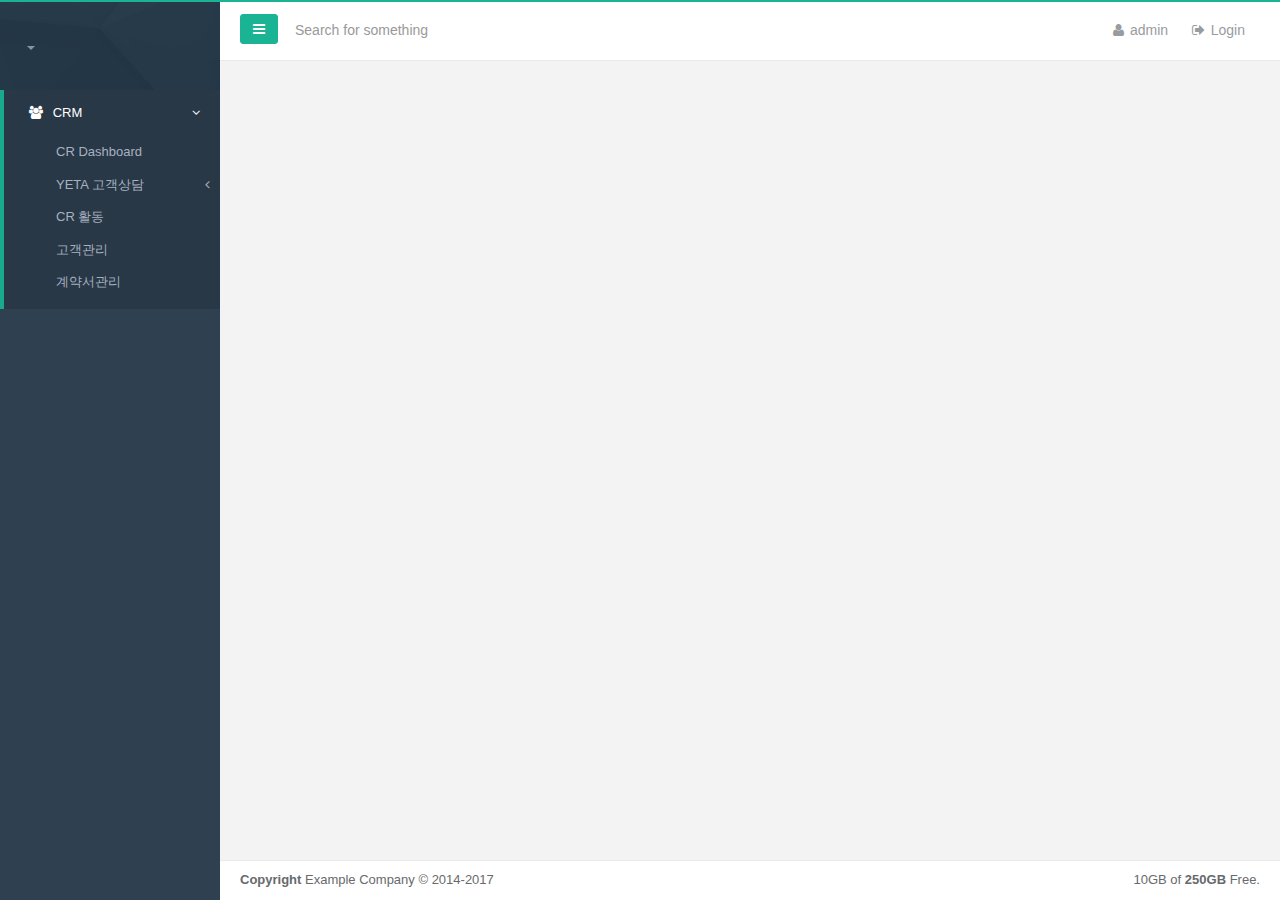
==== commit cf0f347d: "161123" ====
--- a/index.html
+++ b/index.html
@@ -20,6 +20,8 @@
 
     <link href="css/animate.css" rel="stylesheet">
     <link href="css/style.css" rel="stylesheet">
+    <link rel="import" href="call_list.html">
+    <link rel="import" href="admin.html">
 </head>
 
 <body>
@@ -41,10 +43,24 @@
                     </div>
                 </li>
                 <li class="active">
-                    <a onclick="main()"><i class="glyphicon glyphicon-home"></i> <span class="nav-label">Home</span></a>
-                </li>
-                <li>
-                    <a onclick="minor()"><i class="fa fa-th-large"></i> <span class="nav-label">Minor view</span> </a>
+                    <a><i class="fa fa-users"></i> <span class="nav-label">CRM</span><span class="fa arrow"></span></a>
+                    <ul class="nav nav-second-level collapse">
+                        <li><a id="dashBoardbtn">CR Dashboard</a></li>
+                        <li>
+                            <a>YETA 고객상담 <span class="fa arrow"></span></a>
+                            <ul class="nav nav-third-level">
+                                <li>
+                                    <a id="crmbtn">2016</a>
+                                </li>
+                                <li>
+                                    <a>2017</a>
+                                </li>
+                            </ul>
+                        </li>
+                        <li><a href="projects.html">CR 활동</a></li>
+                        <li><a href="graph_flot.html">고객관리</a></li>
+                        <li><a href="graph_flot.html">계약서관리</a></li>
+                    </ul>
                 </li>
             </ul>
 
@@ -64,7 +80,7 @@
                 </div>
                 <ul class="nav navbar-top-links navbar-right">
                 	<li id="adminButton">
-                		<a onclick="admin()">
+                		<a id="adminBtn">
                 			<i class="fa fa-user"></i>admin
                 		</a>
                 	</li>
@@ -77,7 +93,7 @@
             </nav>
         </div>
         <div class="wrapper wrapper-content animated fadeInRight">
-            <div id="bodyPage" onload="main()"></div>
+            <div id="bodyPage"></div>
         </div>
         <div class="footer">
             <div class="pull-right">
@@ -273,6 +289,48 @@
 <!-- Date range picker -->
 <script src="js/plugins/daterangepicker/daterangepicker.js"></script>
 
+<script>
+var link = document.querySelector('link[rel="import"]');
+
+// Clone the <template> in the import.
+var template = link.import.querySelector('template');
+var clone = document.importNode(template.content, true);
+
+document.querySelector('#bodyPage').appendChild(clone);
+</script>
+
+<script>
+$("#adminButton").click(function(){
+	if(firebase.auth().currentUser == null){
+		swal({
+			title: "로그인을 해주세요.",
+			text: "",
+			type: "warning"
+		});
+	} else {
+		$('#bodyPage').empty();
+		var link = document.querySelector('link[href="admin.html"]');
+
+	    // Clone the <template> in the import.
+	    var template = link.import.querySelector('template');
+	    var clone = document.importNode(template.content, true);
+	    
+	    document.querySelector('#bodyPage').appendChild(clone);
+	}
+})
+
+$("#crmbtn").click(function(){
+	$('#bodyPage').empty();
+	var link = document.querySelector('link[rel="import"]');
+
+    // Clone the <template> in the import.
+    var template = link.import.querySelector('template');
+    var clone = document.importNode(template.content, true);
+
+    document.querySelector('#bodyPage').appendChild(clone);
+})
+</script>
+
 <script type="text/javascript">
 $('#data_1 .input-group.date').datepicker({
     todayBtn: "linked",
--- a/css/style.css
+++ b/css/style.css
@@ -1,7 +1,6 @@
 @import url("https://fonts.googleapis.com/css?family=Open+Sans:300,400,600,700");
 @import url("https://fonts.googleapis.com/css?family=Roboto:400,300,500,700");
 @import url(https://fonts.googleapis.com/earlyaccess/jejugothic.css);
-
 /*
  *
  *   INSPINIA - Responsive Admin Theme
@@ -13,6 +12,7 @@
 	font-family: 'Jeju Gothic', sans-serif;
 }
 
+
 h1,
 h2,
 h3,
@@ -47,7 +47,7 @@
 }
 .nav > li > a {
   color: #a7b1c2;
-/*   font-weight: bold; */
+/*   font-weight: 600; */
   padding: 14px 20px 14px 25px;
 }
 .nav.navbar-right > li > a {
@@ -107,8 +107,6 @@
   text-shadow: none;
   top: 100%;
   z-index: 1000;
-  overflow: auto;
-  height: 100px;
 }
 .dropdown-menu > li > a {
   border-radius: 3px;
@@ -4459,7 +4457,7 @@
   animation: none;
 }
 body.fullscreen-ibox-mode {
-  overflow-y: scroll;
+  overflow-y: hidden;
 }
 .ibox.fullscreen {
   z-index: 2030;
@@ -5048,11 +5046,18 @@
   width: 23%;
 }
 /* PROJECTS */
-.project-people,
 .project-actions {
   text-align: right;
   vertical-align: middle;
 }
+.project-clientcategory {
+  text-align: left;
+  vertical-align: middle;
+}
+.project-people{
+  text-align: left;
+  vertical-align: middle;
+}
 dd.project-people {
   text-align: left;
   margin-top: 5px;
@@ -5062,6 +5067,11 @@
   height: 32px;
 }
 .project-title a {
+  font-size: 14px;
+  color: #676a6c;
+  font-weight: 600;
+}
+.project-category {
   font-size: 14px;
   color: #676a6c;
   font-weight: 600;
@@ -7464,7 +7474,7 @@
   body.rtls .navbar-top-links li:last-child {
     margin-left: 20px;
   }
-  .body-small.rtls #page-wrapper{
+  .body-small.rtls #page-wrapper {
     position: inherit;
     margin: 0 0 0 0;
     min-height: 1000px;
@@ -8279,7 +8289,6 @@
     margin: 0 0 0 220px;
     min-height: 1200px;
   }
-  
   .navbar-static-side {
     z-index: 2001;
     position: absolute;
@@ -8480,4 +8489,4 @@
 	border-radius: 50%;
 	width: 118px;
 	height: 118px;
-}+
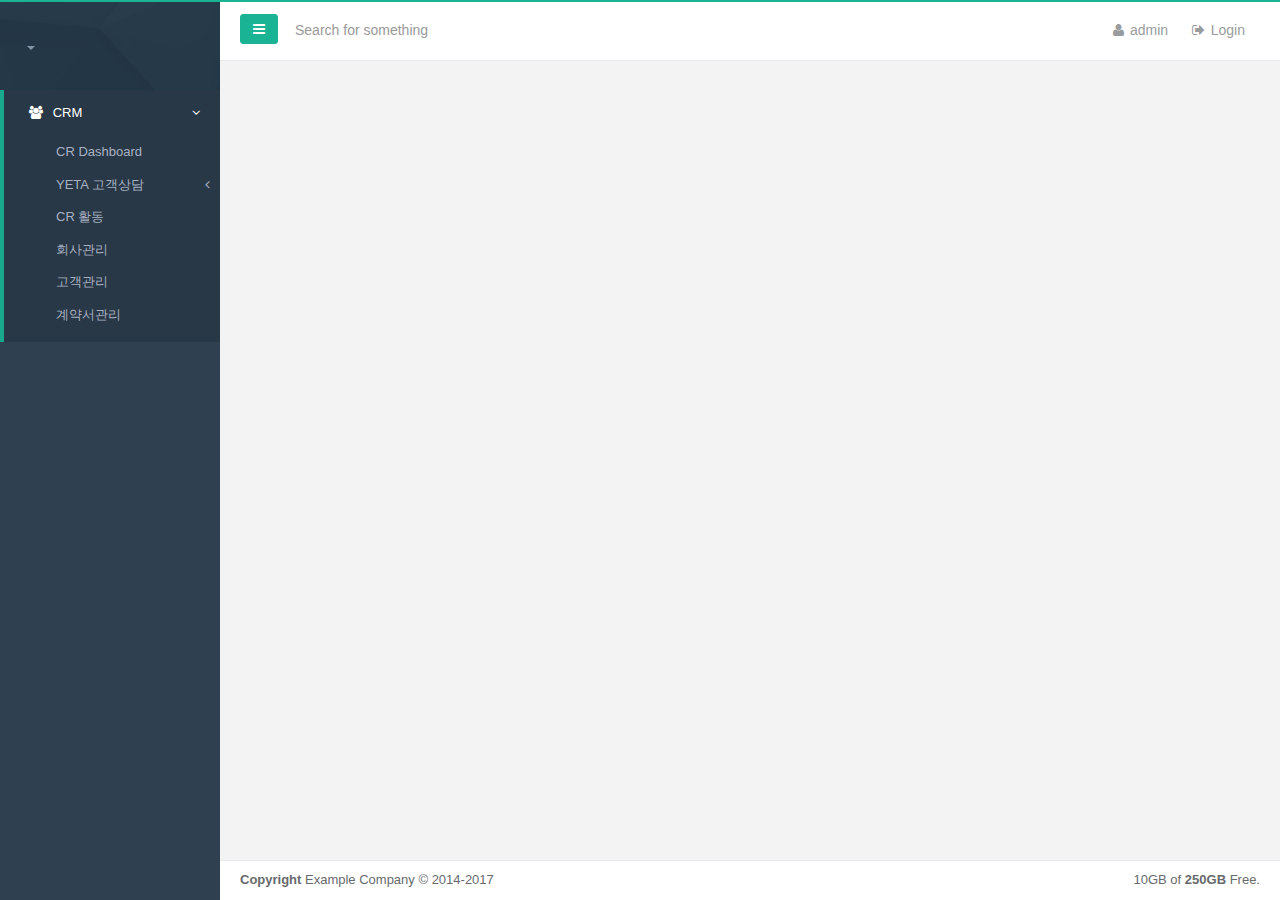
==== commit 6e17136d: "161125" ====
--- a/index.html
+++ b/index.html
@@ -13,15 +13,28 @@
 	<meta http-equiv="X-UA-Compatible" content="IE=edge">
     
 
-    <title>CRM | Main view</title>
+    <title>At&amp;P Partners Intranet | Main view</title>
 
     <link href="css/bootstrap.min.css" rel="stylesheet">
     <link href="font-awesome/css/font-awesome.css" rel="stylesheet">
 
     <link href="css/animate.css" rel="stylesheet">
     <link href="css/style.css" rel="stylesheet">
-    <link rel="import" href="call_list.html">
-    <link rel="import" href="admin.html">
+    
+    <script src="https://www.gstatic.com/firebasejs/3.6.0/firebase.js"></script>
+	<script>
+	  // Initialize Firebase
+	  var config = {
+	    apiKey: "AIzaSyBSXRDrVzqppOGW-eZZN5IyHdeZcKjUxR8",
+	    authDomain: "crmapp-32675.firebaseapp.com",
+	    databaseURL: "https://crmapp-32675.firebaseio.com",
+	    storageBucket: "crmapp-32675.appspot.com",
+	    messagingSenderId: "805712434179"
+	  };
+	  firebase.initializeApp(config);
+	</script>
+    
+    
 </head>
 
 <body>
@@ -58,7 +71,8 @@
                             </ul>
                         </li>
                         <li><a href="projects.html">CR 활동</a></li>
-                        <li><a href="graph_flot.html">고객관리</a></li>
+                        <li><a id="company">회사관리</a></li>
+                        <li><a id="customer">고객관리</a></li>
                         <li><a href="graph_flot.html">계약서관리</a></li>
                     </ul>
                 </li>
@@ -71,7 +85,7 @@
         <div class="row border-bottom">
             <nav class="navbar navbar-static-top white-bg" role="navigation" style="margin-bottom: 0">
                 <div class="navbar-header">
-                    <a class="navbar-minimalize minimalize-styl-2 btn btn-primary " href="#"><i class="fa fa-bars"></i> </a>
+                        <a class="navbar-minimalize minimalize-styl-2 btn btn-primary " href="#"><i class="fa fa-bars"></i> </a>
                     <form role="search" class="navbar-form-custom" method="post" action="#">
                         <div class="form-group">
                             <input type="text" placeholder="Search for something" class="form-control" name="top-search" id="top-search">
@@ -79,7 +93,7 @@
                     </form>
                 </div>
                 <ul class="nav navbar-top-links navbar-right">
-                	<li id="adminButton">
+                	<li>
                 		<a id="adminBtn">
                 			<i class="fa fa-user"></i>admin
                 		</a>
@@ -228,42 +242,6 @@
       
     </div>
   </div>
-  
-  <!-- Profile Modal -->
- <div class="modal fade" id="myModal2" role="dialog">
-    <div class="modal-dialog">
-      <!-- Modal content-->
-      <div class="modal-content">
-        <div class="modal-header">
-          <button type="button" class="close" data-dismiss="modal">&times;</button>
-          <h4 class="modal-title">User Info</h4>
-        </div>
-         <div class="contact-box">
-	        <div class="col-sm-4">
-	            <div class="text-center">
-	                <img alt="image" class="img-circle m-t-xs img-responsive" src="" id="modalprofile">
-	                <div class="m-t-xs font-bold" id="modalDepartment"></div>
-	            </div>
-	        </div>
-            <div class="col-sm-8">
-               <h3><strong id="modalName"></strong></h3>
-               <p id="modalAddress"><i class="fa fa-map-marker"></i></p>
-               <p id="modalEmail"><i class="fa fa-envelope"></i></p>
-               <address>
-                   <p id="modalExtension"></p><br>
-                   <p id="modalPhone" title="Phone"></p>
-                   <p id="modalBirth"></p>
-               </address>
-            </div>
-            <div class="clearfix"></div>
-	     <div class="modal-footer">
-  		   <button type="button" class="btn btn-default">Edit</button>
-	       <button type="button" class="btn btn-default" data-dismiss="modal">Close</button>
-   		 </div>
-   	 </div>
-   	 </div>
-  </div>
-</div>
 </div>
 
 
@@ -289,48 +267,6 @@
 <!-- Date range picker -->
 <script src="js/plugins/daterangepicker/daterangepicker.js"></script>
 
-<script>
-var link = document.querySelector('link[rel="import"]');
-
-// Clone the <template> in the import.
-var template = link.import.querySelector('template');
-var clone = document.importNode(template.content, true);
-
-document.querySelector('#bodyPage').appendChild(clone);
-</script>
-
-<script>
-$("#adminButton").click(function(){
-	if(firebase.auth().currentUser == null){
-		swal({
-			title: "로그인을 해주세요.",
-			text: "",
-			type: "warning"
-		});
-	} else {
-		$('#bodyPage').empty();
-		var link = document.querySelector('link[href="admin.html"]');
-
-	    // Clone the <template> in the import.
-	    var template = link.import.querySelector('template');
-	    var clone = document.importNode(template.content, true);
-	    
-	    document.querySelector('#bodyPage').appendChild(clone);
-	}
-})
-
-$("#crmbtn").click(function(){
-	$('#bodyPage').empty();
-	var link = document.querySelector('link[rel="import"]');
-
-    // Clone the <template> in the import.
-    var template = link.import.querySelector('template');
-    var clone = document.importNode(template.content, true);
-
-    document.querySelector('#bodyPage').appendChild(clone);
-})
-</script>
-
 <script type="text/javascript">
 $('#data_1 .input-group.date').datepicker({
     todayBtn: "linked",
@@ -339,21 +275,6 @@
     calendarWeeks: true,
     autoclose: true
 });
-
-$('input[name="daterange"]').daterangepicker();
-</script>
-
-<script src="https://www.gstatic.com/firebasejs/3.6.0/firebase.js"></script>
-<script>
-  // Initialize Firebase
-  var config = {
-    apiKey: "AIzaSyBSXRDrVzqppOGW-eZZN5IyHdeZcKjUxR8",
-    authDomain: "crmapp-32675.firebaseapp.com",
-    databaseURL: "https://crmapp-32675.firebaseio.com",
-    storageBucket: "crmapp-32675.appspot.com",
-    messagingSenderId: "805712434179"
-  };
-  firebase.initializeApp(config);
 </script>
 
 <!-- daum 주소찾기 -->
--- a/css/style.css
+++ b/css/style.css
@@ -8489,4 +8489,13 @@
 	border-radius: 50%;
 	width: 118px;
 	height: 118px;
+}
 
+#jobA, #departmentA{
+	font-size: 10px;
+}
+
+#year, #month, #day{
+	height: 100px;
+	overflow: auto;
+}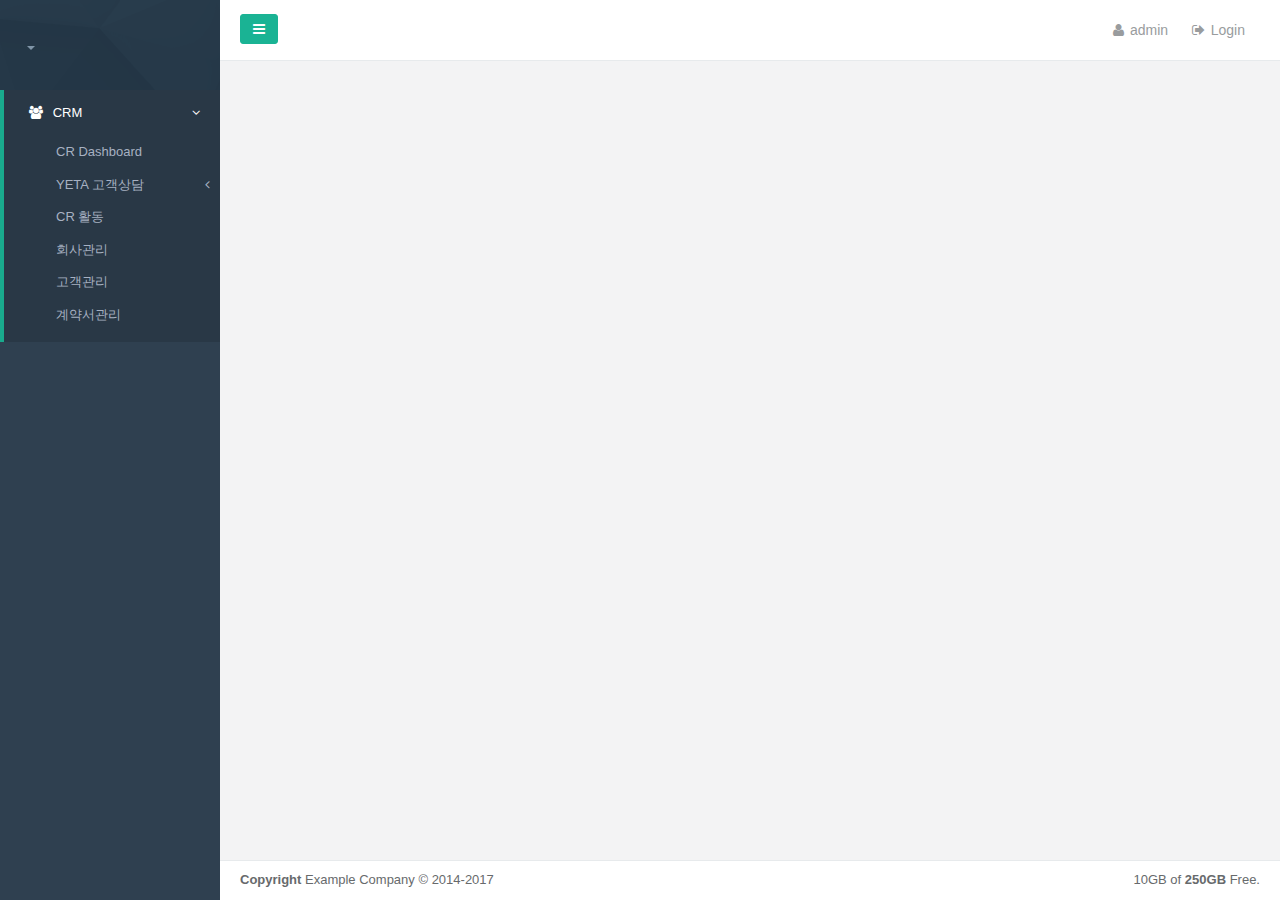
==== commit 69668f6f: "161128" ====
--- a/index.html
+++ b/index.html
@@ -86,11 +86,6 @@
             <nav class="navbar navbar-static-top white-bg" role="navigation" style="margin-bottom: 0">
                 <div class="navbar-header">
                         <a class="navbar-minimalize minimalize-styl-2 btn btn-primary " href="#"><i class="fa fa-bars"></i> </a>
-                    <form role="search" class="navbar-form-custom" method="post" action="#">
-                        <div class="form-group">
-                            <input type="text" placeholder="Search for something" class="form-control" name="top-search" id="top-search">
-                        </div>
-                    </form>
                 </div>
                 <ul class="nav navbar-top-links navbar-right">
                 	<li>
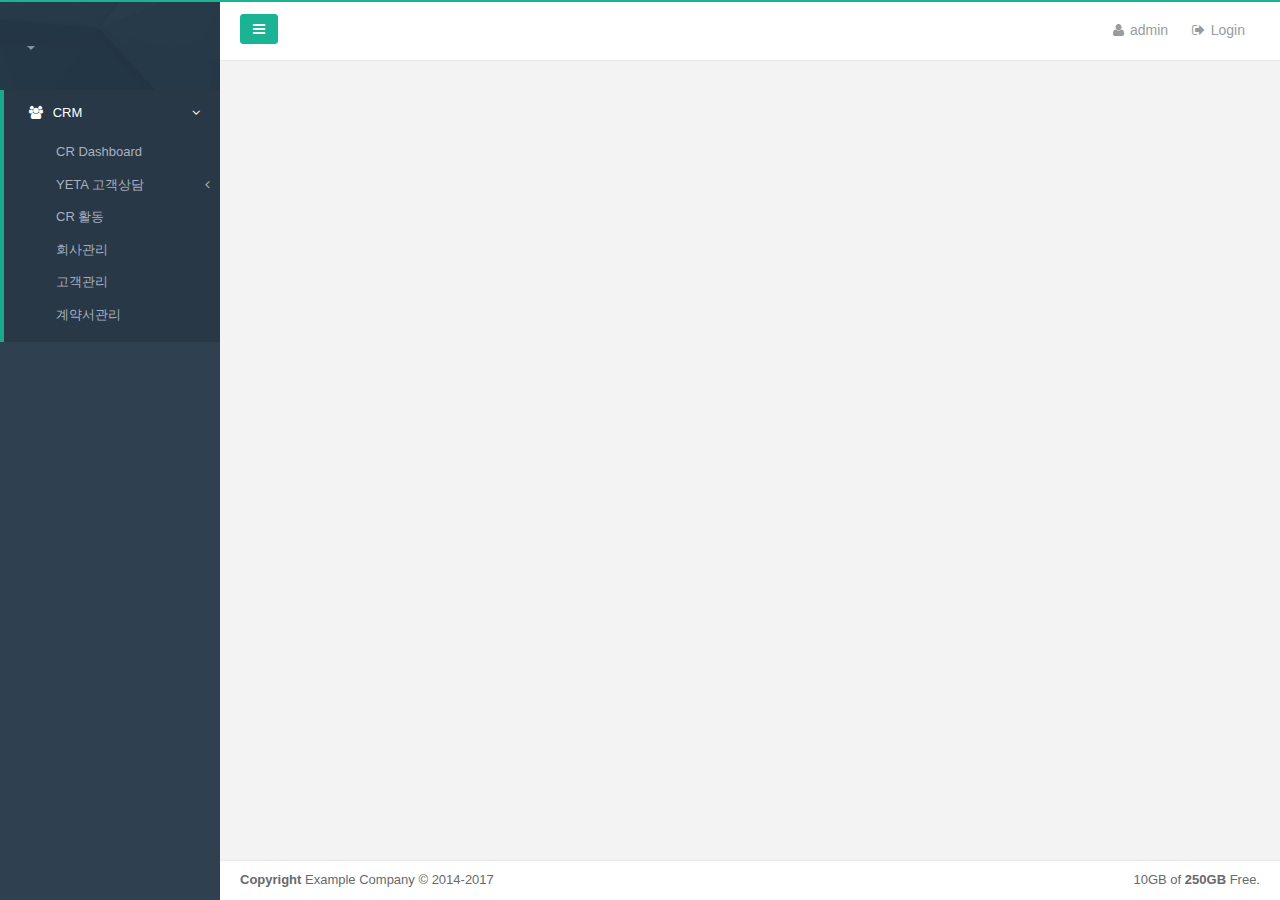
==== commit 5233a926: "161129" ====
--- a/index.html
+++ b/index.html
@@ -21,18 +21,19 @@
     <link href="css/animate.css" rel="stylesheet">
     <link href="css/style.css" rel="stylesheet">
     
-    <script src="https://www.gstatic.com/firebasejs/3.6.0/firebase.js"></script>
-	<script>
-	  // Initialize Firebase
-	  var config = {
-	    apiKey: "AIzaSyBSXRDrVzqppOGW-eZZN5IyHdeZcKjUxR8",
-	    authDomain: "crmapp-32675.firebaseapp.com",
-	    databaseURL: "https://crmapp-32675.firebaseio.com",
-	    storageBucket: "crmapp-32675.appspot.com",
-	    messagingSenderId: "805712434179"
-	  };
-	  firebase.initializeApp(config);
-	</script>
+    
+<script src="https://www.gstatic.com/firebasejs/3.6.1/firebase.js"></script>
+<script>
+  // Initialize Firebase
+  var config = {
+    apiKey: "AIzaSyBSXRDrVzqppOGW-eZZN5IyHdeZcKjUxR8",
+    authDomain: "crmapp-32675.firebaseapp.com",
+    databaseURL: "https://crmapp-32675.firebaseio.com",
+    storageBucket: "crmapp-32675.appspot.com",
+    messagingSenderId: "805712434179"
+  };
+  firebase.initializeApp(config);
+</script>
     
     
 </head>
